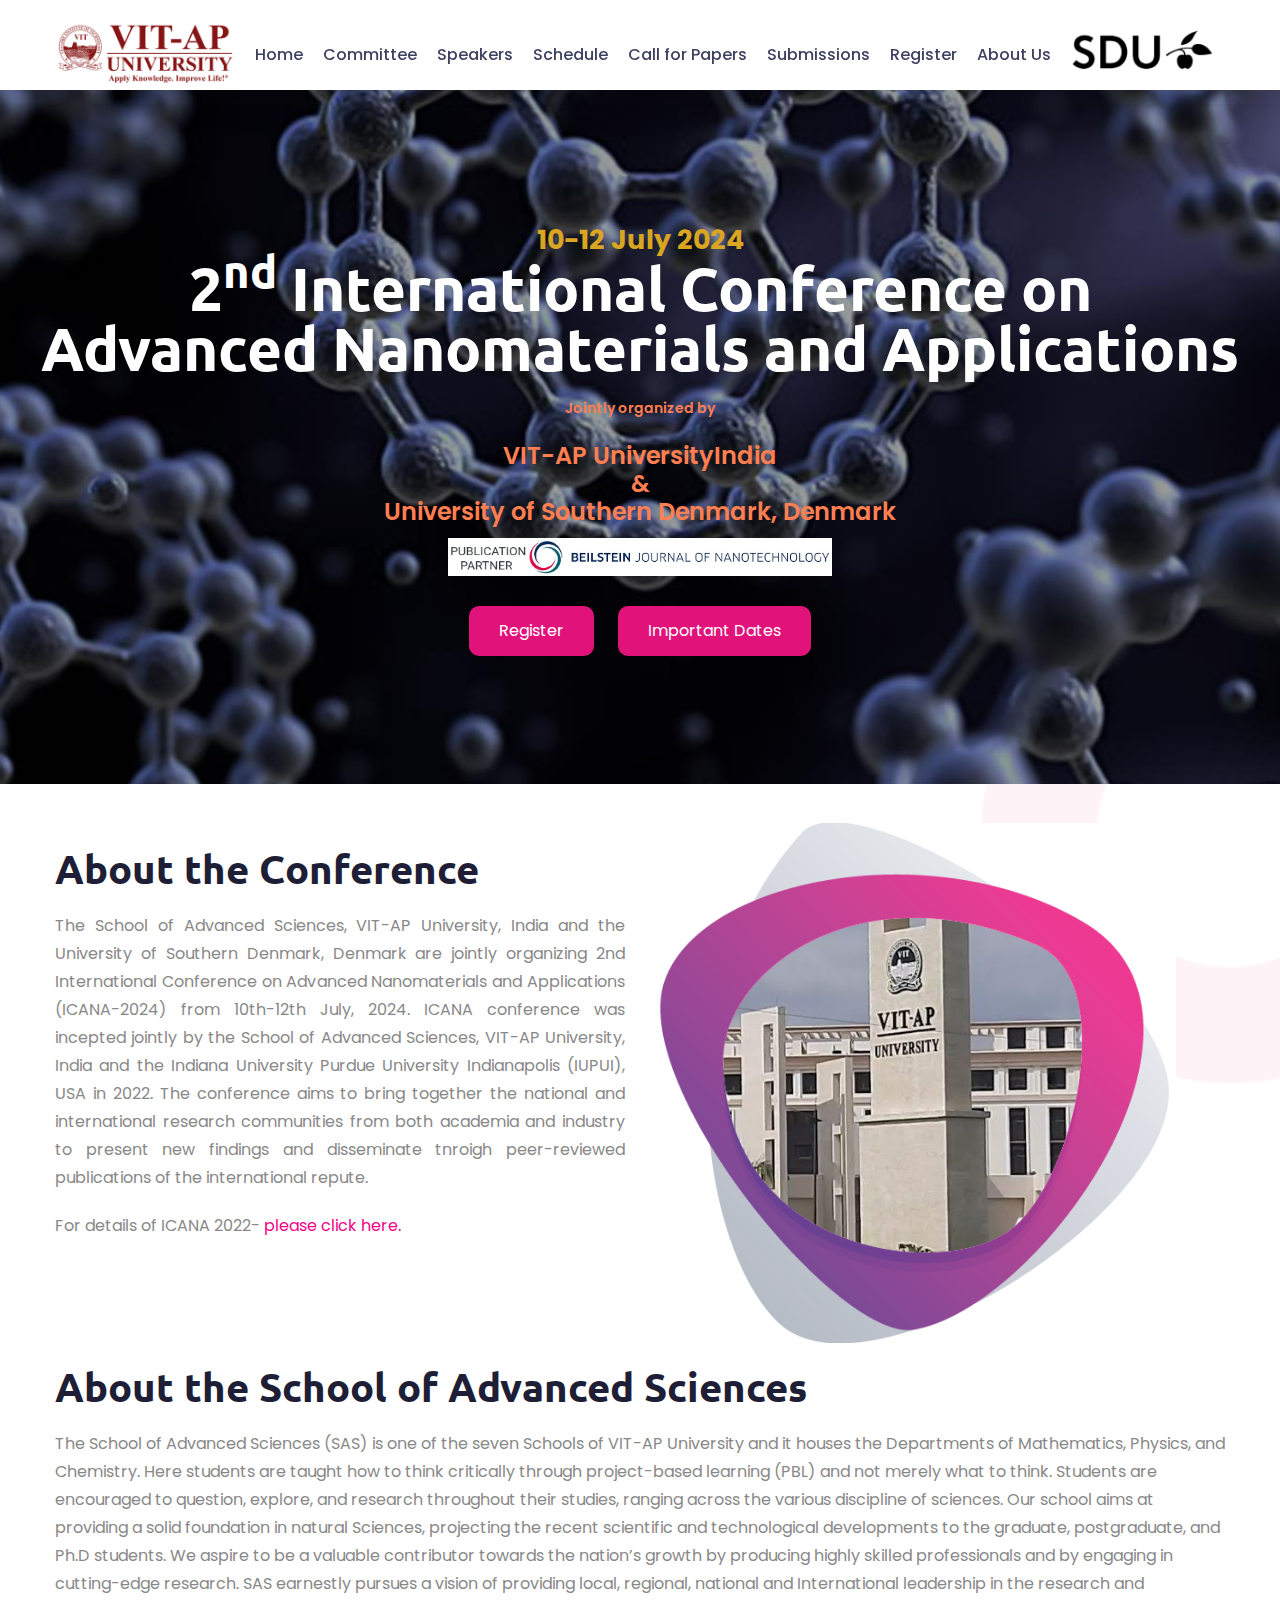
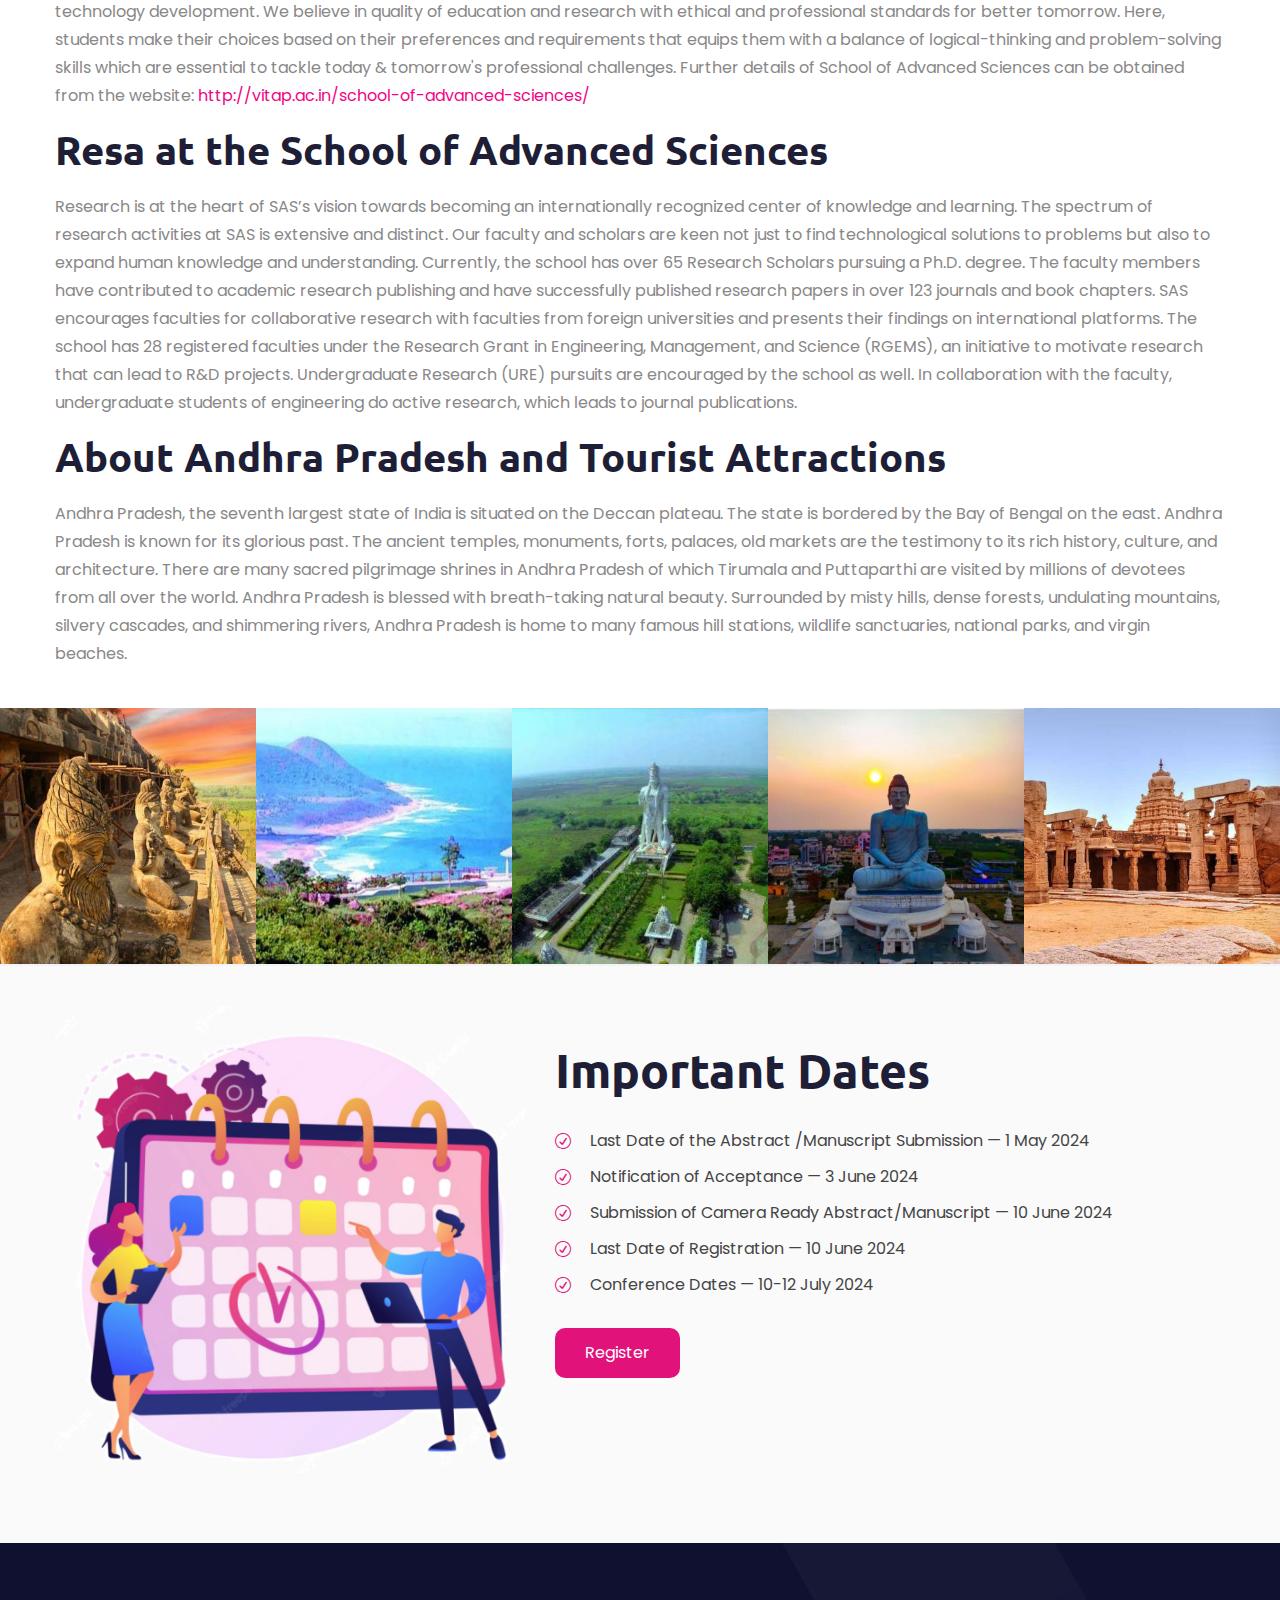
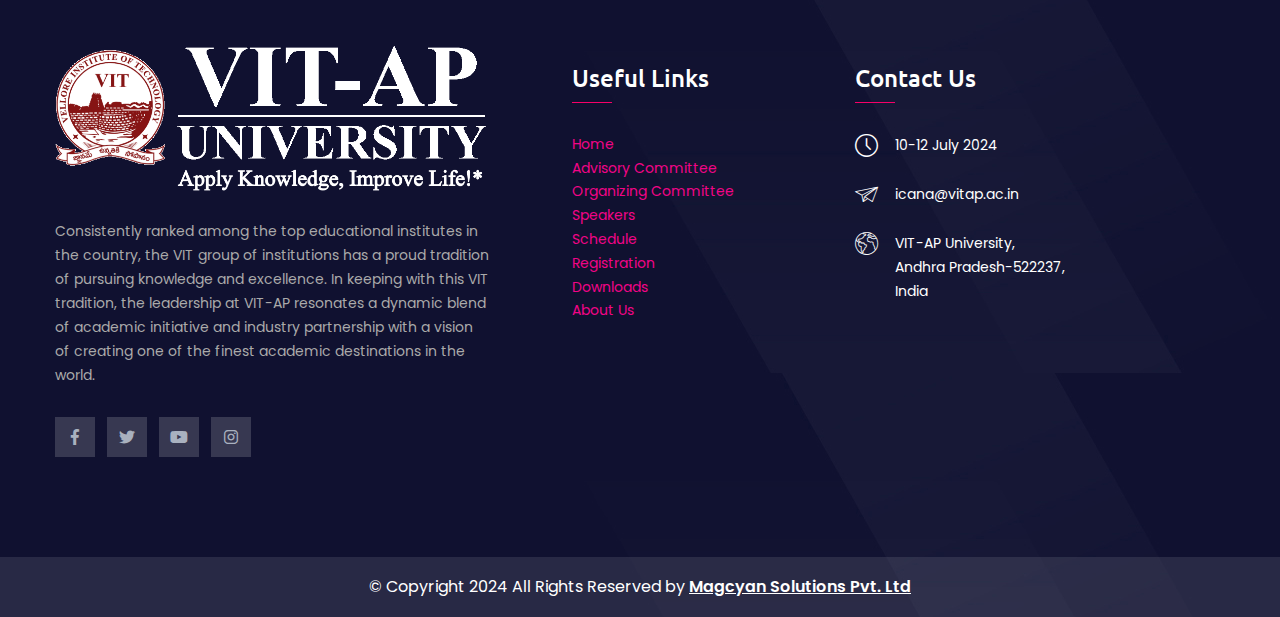
==== about.html @ 15a333f6 "Beilstein" ====
<!DOCTYPE html>

<html lang="en">


<!-- Mirrored from expert-themes.com/html/eventrox/about-us.html by HTTrack Website Copier/3.x [XR&CO'2014], Wed, 04 May 2024 09:57:16 GMT -->


<!-- Mirrored from ICANA2024.com/about.html by HTTrack Website Copier/3.x [XR&CO'2014], Wed, 11 May 2024 04:47:36 GMT -->

<head>

    <meta http-equiv="cache-control" content="no-cache">
    <meta charset="utf-8">
    <meta http-equiv="cache-control" content="no-cache">
    <meta charset="utf-8">
    <meta charset="utf-8">

    <title>ICANA| VIT-AP | 2024 | About Us</title>

    <!-- Stylesheets -->

    <link href="css/bootstrap.css" rel="stylesheet">

    <link href="css/style.css" rel="stylesheet">

    <link href="css/responsive.css" rel="stylesheet">

    <!--Color Switcher Mockup-->

    <link href="css/color-switcher-design.css" rel="stylesheet">



    <link rel="shortcut icon" href="images/favicon.png" type="image/x-icon">

    <link rel="icon" href="images/favicon.png" type="image/x-icon">



    <!-- Responsive -->

    <meta http-equiv="X-UA-Compatible" content="IE=edge">

    <meta name="viewport" content="width=device-width, initial-scale=1.0, maximum-scale=1.0, user-scalable=0">



    <!--[if lt IE 9]><script src="https://cdnjs.cloudflare.com/ajax/libs/html5shiv/3.7.3/html5shiv.js"></script><![endif]-->

    <!--[if lt IE 9]><script src="js/respond.js"></script><![endif]-->



</head>



<body>



    <div class="page-wrapper">



        <!-- Preloader -->

        <div class="preloader"></div>

        <!-- Header span -->



        <!-- Header Span -->

        <span class="header-span"></span>



        <!-- Main Header-->

        <header class="main-header header-style-two">

            <div class="main-box">

                <div class="auto-container clearfix">

                    <div class="logo-box">

                        <div class="logo"><a href="https://vitap.ac.in/" target="_blank"><img src="images/logo-2.png"
                                    alt="" title=""></a></div>

                    </div>



                    <!--Nav Box-->

                    <div class="nav-outer clearfix">

                        <!--Mobile Navigation Toggler-->

                        <div class="mobile-nav-toggler"><span class="icon flaticon-menu"></span></div>

                        <!-- Main Menu -->

                        <nav class="main-menu navbar-expand-md navbar-light">

                            <div class="navbar-header">

                                <!-- Togg le Button -->

                                <button class="navbar-toggler" type="button" data-toggle="collapse"
                                    data-target="#navbarSupportedContent" aria-controls="navbarSupportedContent"
                                    aria-expanded="false" aria-label="Toggle navigation">

                                    <span class="icon flaticon-menu-button"></span>

                                </button>

                            </div>



                            <div class="collapse navbar-collapse clearfix" id="navbarSupportedContent">

                                <ul class="navigation clearfix">

                                    <li><a href="index.html">Home</a></li>

                                    <li class="dropdown"><a href="#">Committee</a>
                                        <ul>
                                            <li><a href="Advisory.html">Advisory</a></li>
                                            <li><a href="OrgCom.html">Organizing</a></li>
                                        </ul>
                                    </li>

                                    <li><a href="speaker.html">Speakers</a></li>

                                    <li><a href="schedule.html">Schedule</a></li>

                                    <li><a href="papers.html">Call for Papers</a></li>

                                    <li><a href="submit.html">Submissions</a></li>

                                    <li><a href="register.html">Register</a></li>

                                    <li><a href="about.html">About Us</a></li>

                                </ul>

                                <div class="logo" style="padding-left: 20px; max-width: 162px;"><a
                                        href="https://www.sdu.dk/en" target="_blank"><img src="images/logo2.png" alt=""
                                            title=""></a>
                                </div>

                            </div>

                        </nav>

                        </nav>
                        <!-- Main Menu End-->

                    </div>

                </div>

            </div>



            <!-- Mobile Menu  -->

            <div class="mobile-menu">

                <div class="menu-backdrop"></div>

                <div class="close-btn"><span class="icon flaticon-cancel-1"></span></div>



                <!--Here Menu Will Come Automatically Via Javascript / Same Menu as in Header-->

                <nav class="menu-box">

                    <div class="nav-logo"><a href="index.html"><img src="images/logo-2.png" alt="" title=""></a></div>



                    <ul class="navigation clearfix">
                        <!--Keep This Empty / Menu will come through Javascript-->
                    </ul>

                </nav>

            </div><!-- End Mobile Menu -->

        </header>

        <!--End Main Header -->



        <!--Page Title-->

        <section class="page-title" style="background-image:url(images/background/5.jpg);">

            <div class="auto-container-fluid">

                <div class="content-box" style="margin-top: 20px">

                    <!-- <span class="title">July 16-18</span> -->

                    <span
                        style="line-height: 20px; color: goldenrod; font-size: 27px; font-weight: 700; margin-bottom: 20px">10-12
                        July 2024</span>
                    <h1>2<sup>nd</sup> International Conference on <br> Advanced Nanomaterials and
                        Applications<br> </h1>
                    <!-- <h2 style="line-height: 20px; color: coral; font-size: 27px;">ICANA 2024 </h2> -->

                    <span class="title"
                        style="margin-top: 50px; color: coral; font-size: 14px; font-weight: 600">Jointly organized
                        by</span> <br><br>
                    <span class="title" style="margin-top: 50px; color: coral; font-size: 24px; font-weight: 600">VIT-AP
                        UniversityIndia</span><br>
                    <span class="title"
                        style="margin-top: 50px; color: coral; font-size: 24px; font-weight: 600">&</span><br>
                    <span class="title"
                        style="margin-top: 50px; color: coral; font-size: 24px; font-weight: 600">University of Southern
                        Denmark, Denmark</span>

                        <div style="display: block; margin-left: auto; margin-right: auto; margin-top: 10px; width: 30%;"><a href="https://www.beilstein-journals.org/bjnano/home"><img src="images/Beilstein1.jpg" alt=""
                            title=""></a></div>


                    <div class="btn-box"><a href="register.html" class="theme-btn btn-style-two"
                            style="margin: 30px 10px 0px 10px"><span class="btn-title">Register</span></a>

                        <a href="#lgx-important" class="theme-btn btn-style-two"
                            style="margin: 30px 10px 0px 10px;"><span class="btn-title">Important Dates</span></a>
                    </div>

                </div>

            </div>

        </section>

        <!--End Page Title-->



        <!-- About Section -->

        <section class="about-section-two">

            <div class="anim-icons full-width">

                <span class="icon icon-circle-blue wow fadeIn"></span>

                <span class="icon icon-dots wow fadeInleft"></span>

                <span class="icon icon-circle-1 wow zoomIn"></span>

            </div>

            <div class="auto-container">

                <div class="row">

                    <!-- Content Column -->

                    <div class="content-column col-lg-6 col-md-12 col-sm-12">

                        <div class="inner-column">

                            <div class="sec-title">

                                <span class="title"></span>

                                <h2>About the Conference</h2>

                                <div class="text" style="text-align: justify">The School of Advanced Sciences, VIT-AP
                                    University, India and the University of Southern Denmark, Denmark are jointly
                                    organizing 2nd International Conference on Advanced Nanomaterials and Applications
                                    (ICANA-2024) from 10th-12th July, 2024. ICANA conference was incepted jointly by the
                                    School of Advanced Sciences, VIT-AP University, India and the Indiana University
                                    Purdue University Indianapolis (IUPUI), USA in 2022. The conference aims to bring
                                    together the national and international research communities from both academia and
                                    industry to present new findings and disseminate tnroigh peer-reviewed publications
                                    of the international repute.

                                    
                                </div>

                                <div class="text" style="text-align: justify">For details of ICANA 2022-<a href="http://vitap.ac.in/school-of-advanced-sciences/" target="blank"> please click here.</a>
                                </div>


                            </div>


                        </div>


                    </div>

                    <!-- Image Column -->

                    <div class="image-column col-lg-6 col-md-12 col-sm-12">

                        <div class="image-box">

                            <figure class="image wow fadeIn"><img src="images/resource/about-img-1.png" alt="">
                            </figure>

                        </div>


                    </div>

                </div>

            </div>

            <div class="auto-container">

                <div class="row">

                    <!-- Content Column -->

                    <div class="content-column col-lg-12 col-md-12 col-sm-12">

                        <div class="inner-column">
                            <div class="sec-title">

                                <span class="title"></span>

                                <h2>About the School of Advanced Sciences</h2>

                                <div class="text">The School of Advanced Sciences (SAS) is one of the seven Schools of
                                    VIT-AP University and it houses the Departments of Mathematics, Physics, and
                                    Chemistry. Here students are taught how to think critically through project-based
                                    learning (PBL) and not merely what to think. Students are encouraged to question,
                                    explore, and research throughout their studies, ranging across the various
                                    discipline of sciences. Our school aims at providing a solid foundation in natural
                                    Sciences, projecting the recent scientific and technological developments to the
                                    graduate, postgraduate, and Ph.D students. We aspire to be a valuable contributor
                                    towards the nation’s growth by producing highly skilled professionals and by
                                    engaging in cutting-edge research. SAS earnestly pursues a vision of providing
                                    local, regional, national and International leadership in the research and
                                    technology development. We believe in quality of education and research with ethical
                                    and professional standards for better tomorrow. Here, students make their choices
                                    based on their preferences and requirements that equips them with a balance of
                                    logical-thinking and problem-solving skills which are essential to tackle today &
                                    tomorrow's professional challenges. Further details of
                                    School of Advanced Sciences can be obtained from the website: <a
                                        href="http://vitap.ac.in/school-of-advanced-sciences/" target="blank">
                                        <nobr>http://vitap.ac.in/school-of-advanced-sciences/</nobr>
                                    </a>
                                </div>



                                <span class="title"></span>

                                <h2>Resa at the School of Advanced Sciences</h2>

                                <div class="text">Research is at the heart of SAS’s vision towards becoming an
                                    internationally recognized center of knowledge and learning. The spectrum of
                                    research
                                    activities at SAS is extensive and distinct. Our faculty and scholars are keen not
                                    just
                                    to find technological solutions to problems but also to expand human knowledge and
                                    understanding. Currently, the school has over 65 Research Scholars pursuing a Ph.D.
                                    degree. The faculty members have contributed to academic research publishing and
                                    have
                                    successfully published research papers in over 123 journals and book chapters. SAS
                                    encourages faculties for collaborative research with faculties from foreign
                                    universities
                                    and presents their findings on international platforms.

                                    The school has 28 registered faculties under the Research Grant in Engineering,
                                    Management, and Science (RGEMS), an initiative to motivate research that can lead to
                                    R&D
                                    projects. Undergraduate Research (URE) pursuits are encouraged by the school as
                                    well. In
                                    collaboration with the faculty, undergraduate students of engineering do active
                                    research, which leads to journal publications.
                                </div>

                                <span class="title"></span>

                                <h2>About Andhra Pradesh and Tourist Attractions</h2>

                                <div class="text">Andhra Pradesh, the seventh largest state of India is situated
                                    on the Deccan plateau. The state is bordered by the Bay of Bengal on the east.
                                    Andhra Pradesh is known for its glorious past. The ancient temples, monuments,
                                    forts, palaces, old markets are the testimony to its rich history, culture,
                                    and architecture. There are many sacred pilgrimage shrines in Andhra Pradesh
                                    of which Tirumala and Puttaparthi are visited by millions of devotees from
                                    all over the world. Andhra Pradesh is blessed with breath-taking natural
                                    beauty. Surrounded by misty hills, dense forests, undulating mountains,
                                    silvery cascades, and shimmering rivers, Andhra Pradesh is home to many
                                    famous hill stations, wildlife sanctuaries, national parks, and virgin
                                    beaches.
                                </div>

                            </div>
                        </div>
                    </div>

                    <!-- <div class="image-column col-lg-12 col-md-12 col-sm-12">

                        <div class="image-box">

                            <figure class="image wow fadeIn"><img src="images/resource/about-img-1.html" alt="">
                            </figure>

                        </div>

                    </div> -->
                </div>

            </div>



        </section>

        <!--End About Section -->


        <!-- Gallery Section -->
        <section class="gallery-section style-two">
            <div class="gallery-carousel owl-carousel owl-theme">
                <!-- Gallery Item -->
                <div class="gallery-item">
                    <div class="image-box">
                        <figure class="image"><img src="images/gallery/10.jpg" alt=""></figure>
                        <div class="overlay-box"><a href="images/gallery/10.jpg" class="lightbox-image"
                                data-fancybox="gallery"><span class="icon fa fa-expand-arrows-alt"></span></a></div>
                    </div>
                </div>

                <!-- Gallery Item -->
                <div class="gallery-item">
                    <div class="image-box">
                        <figure class="image"><img src="images/gallery/11.jpg" alt=""></figure>
                        <div class="overlay-box"><a href="images/gallery/11.jpg" class="lightbox-image"
                                data-fancybox="gallery"><span class="icon fa fa-expand-arrows-alt"></span></a></div>
                    </div>
                </div>

                <!-- Gallery Item -->
                <div class="gallery-item">
                    <div class="image-box">
                        <figure class="image"><img src="images/gallery/13.jpg" alt=""></figure>
                        <div class="overlay-box"><a href="images/gallery/13.jpg" class="lightbox-image"
                                data-fancybox="gallery"><span class="icon fa fa-expand-arrows-alt"></span></a></div>
                    </div>
                </div>

                <!-- Gallery Item -->
                <div class="gallery-item">
                    <div class="image-box">
                        <figure class="image"><img src="images/gallery/14.jpg" alt=""></figure>
                        <div class="overlay-box"><a href="images/gallery/14.jpg" class="lightbox-image"
                                data-fancybox="gallery"><span class="icon fa fa-expand-arrows-alt"></span></a></div>
                    </div>
                </div>

                <!-- Gallery Item -->
                <div class="gallery-item">
                    <div class="image-box">
                        <figure class="image"><img src="images/gallery/15.jpg" alt=""></figure>
                        <div class="overlay-box"><a href="images/gallery/15.jpg" class="lightbox-image"
                                data-fancybox="gallery"><span class="icon fa fa-expand-arrows-alt"></span></a></div>
                    </div>
                </div>

                <!-- Gallery Item -->
                <div class="gallery-item">
                    <div class="image-box">
                        <figure class="image"><img src="images/gallery/16.jpg" alt=""></figure>
                        <div class="overlay-box"><a href="images/gallery/16.jpg" class="lightbox-image"
                                data-fancybox="gallery"><span class="icon fa fa-expand-arrows-alt"></span></a></div>
                    </div>
                </div>

                <div class="gallery-item">
                    <div class="image-box">
                        <figure class="image"><img src="images/gallery/17.jpg" alt=""></figure>
                        <div class="overlay-box"><a href="images/gallery/17.jpg" class="lightbox-image"
                                data-fancybox="gallery"><span class="icon fa fa-expand-arrows-alt"></span></a></div>
                    </div>
                </div>

                <div class="gallery-item">
                    <div class="image-box">
                        <figure class="image"><img src="images/gallery/18.jpg" alt=""></figure>
                        <div class="overlay-box"><a href="images/gallery/18.jpg" class="lightbox-image"
                                data-fancybox="gallery"><span class="icon fa fa-expand-arrows-alt"></span></a></div>
                    </div>
                </div>

                <div class="gallery-item">
                    <div class="image-box">
                        <figure class="image"><img src="images/gallery/19.jpg" alt=""></figure>
                        <div class="overlay-box"><a href="images/gallery/19.jpg" class="lightbox-image"
                                data-fancybox="gallery"><span class="icon fa fa-expand-arrows-alt"></span></a></div>
                    </div>
                </div>

                <div class="gallery-item">
                    <div class="image-box">
                        <figure class="image"><img src="images/gallery/20.jpg" alt=""></figure>
                        <div class="overlay-box"><a href="images/gallery/20.jpg" class="lightbox-image"
                                data-fancybox="gallery"><span class="icon fa fa-expand-arrows-alt"></span></a></div>
                    </div>
                </div>

                <div class="gallery-item">
                    <div class="image-box">
                        <figure class="image"><img src="images/gallery/12.jpg" alt=""></figure>
                        <div class="overlay-box"><a href="images/gallery/12.jpg" class="lightbox-image"
                                data-fancybox="gallery"><span class="icon fa fa-expand-arrows-alt"></span></a></div>
                    </div>
                </div>
            </div>
        </section>
        <!--End Gallery Section -->




        <!-- Why Choose Us -->

        <section id="lgx-important" class="why-choose-us">

            <div class="auto-container">

                <div class="row">

                    <div class="content-column col-lg-7 col-md-12 col-sm-12 order-2">

                        <div class="inner-column">

                            <div class="sec-title">

                                <span class="title"></span>

                                <h2>Important Dates</h2>

                                <!-- <div class="text">Lorem ipsum dolor sit amet, consectetur adipisicing elit, sed do eiusmtempor incididunt labore et dolore magna aliqu enim ad minim veniam quis nostrud exercitation ullamco laboris nisi ut aliquip</div> -->

                            </div>

                            <ul class="list-style-one">

                                <li>Last Date of the Abstract /Manuscript Submission — 1 May 2024</li>

                                <li>Notification of Acceptance — 3 June 2024</li>

                                <li>Submission of Camera Ready Abstract/Manuscript — 10 June 2024</li>

                                <li>Last Date of Registration — 10 June 2024</li>

                                <li>Conference Dates — 10-12 July 2024</li>
                            </ul>

                            <div class="btn-box">

                                <a href="register.html" class="theme-btn btn-style-two"><span
                                        class="btn-title">Register</span></a>

                            </div>

                        </div>

                    </div>

                    <div class="image-column col-lg-5 col-md-12 col-sm-12">

                        <div class="image-box">

                            <figure class="image"><img src="images/background/3.png" alt=""></figure>

                        </div>

                    </div>

                </div>

            </div>

        </section>

        <!-- End Why Choose Us -->

        <!-- Main Footer -->

        <footer class="main-footer">

            <!--Widgets Section-->

            <div class="widgets-section">

                <div class="auto-container">

                    <div class="row">

                        <!--Big Column-->

                        <div class="big-column col-xl-8 col-lg-12 col-md-12 col-sm-12">

                            <div class="row">

                                <!--Footer Column-->

                                <div class="footer-column col-xl-7 col-lg-6 col-md-6 col-sm-12">

                                    <div class="footer-widget about-widget">

                                        <div class="logo">

                                            <a href="https://vitap.ac.in/" target="blank"><img src="images/logo.png"
                                                    alt="" /></a>

                                        </div>

                                        <div class="text">

                                            <p>Consistently ranked among the top educational institutes in the country,
                                                the
                                                VIT group of institutions has a proud tradition of pursuing knowledge
                                                and excellence. In keeping with this VIT tradition, the leadership at
                                                VIT-AP resonates a dynamic blend of
                                                academic initiative and industry partnership with a vision of creating
                                                one of the finest academic destinations in the world.</p>

                                        </div>


                                        <ul class="social-icon-one social-icon-colored">

                                            <li><a href="https://www.facebook.com/vitap.university" target="blank"><i
                                                        class="fab fa-facebook-f"></i></a></li>

                                            <li><a href="https://twitter.com/VITAPuniversity" target="blank"><i
                                                        class="fab fa-twitter"></i></a></li>

                                            <li><a href="https://www.youtube.com/c/VITAP" target="blank"><i
                                                        class="fab fa-youtube"></i></a></li>

                                            <li><a href="https://www.instagram.com/vitap.university/" target="blank"><i
                                                        class="fab fa-instagram"></i></a></li>

                                        </ul>

                                    </div>

                                </div>



                                <!--Footer Column-->

                                <div class="footer-column col-xl-5 col-lg-6 col-md-6 col-sm-12">

                                    <div class="footer-widget useful-links">

                                        <h2 class="widget-title">Useful Links</h2>

                                        <ul class="navigation clearfix">

                                            <li><a href="index.html">Home</a></li>

                                            <li><a href="Advisory.html">Advisory Committee</a></li>

                                            <li><a href="OrgCom.html">Organizing Committee</a></li>


                                            <li><a href="speaker.html">Speakers</a></li>

                                            <li><a href="schedule.html">Schedule</a></li>

                                            <li><a href="register.html">Registration</a></li>

                                            <li><a href="files/Brochure_ICANA_2024.pdf" download="Brochure_ICANA_2024"
                                                    target="blank">Downloads</a></li>

                                            <li><a href="about.html">About Us</a></li>

                                        </ul>

                                    </div>

                                </div>

                            </div>

                        </div>



                        <!--Big Column-->

                        <div class="big-column col-xl-4 col-lg-12 col-md-12 col-sm-12">

                            <div class="row">

                                <!--Footer Column-->

                                <div class="footer-column col-lg-8 col-md-8 col-sm-12">

                                    <!--Footer Column-->

                                    <div class="footer-widget contact-widget">

                                        <h2 class="widget-title">Contact Us</h2>

                                        <!--Footer Column-->

                                        <div class="widget-content">

                                            <ul class="contact-list">

                                                <li>

                                                    <span class="icon flaticon-clock"></span>

                                                    <div class="text">10-12 July 2024</div>

                                                </li>


                                                <li>

                                                    <span class="icon flaticon-paper-plane"></span>

                                                    <div class="text"><a
                                                            href="mailto:icana@vitap.ac.in">icana@vitap.ac.in</a>
                                                    </div>

                                                </li>


                                                <li>

                                                    <span class="icon flaticon-worldwide"></span>

                                                    <div class="text">VIT-AP University,<br> Andhra Pradesh-522237,
                                                        India</div>

                                                </li>

                                            </ul>

                                        </div>

                                    </div>

                                </div>

                                <!--Footer Column-->

                            </div>

                        </div>

                    </div>

                </div>

            </div>



            <!--Footer Bottom-->

            <div class="footer-bottom">

                <div class="auto-container">

                    <div class="inner-container clearfix">

                        <div class="copyright-text">

                            <p>© Copyright 2024 All Rights Reserved by <a href="index.html">Magcyan Solutions Pvt.
                                    Ltd</a></p>

                        </div>

                    </div>

                </div>

            </div>

        </footer>

        <!-- End Footer -->




    </div>

    <!--End pagewrapper-->






    <!--Search Popup-->

    <div id="search-popup" class="search-popup">

        <div class="close-search theme-btn"><span class="fas fa-window-close"></span></div>

        <div class="popup-inner">

            <div class="overlay-layer"></div>

            <div class="search-form">

                <form method="post" action="https://expert-themes.com/html/eventrox/index.html">

                    <div class="form-group">

                        <fieldset>

                            <input type="search" class="form-control" name="search-input" value=""
                                placeholder="Search Here" required>

                            <input type="submit" value="Search Now!" class="theme-btn">

                        </fieldset>

                    </div>

                </form>



                <br>

                <h3>Recent Search Keywords</h3>

                <ul class="recent-searches">

                    <li><a href="#">Seo</a></li>

                    <li><a href="#">Bussiness</a></li>

                    <li><a href="#">Events</a></li>

                    <li><a href="#">Digital</a></li>

                    <li><a href="#">Conferance</a></li>

                </ul>



            </div>



        </div>

    </div>



    <!--Scroll to top-->

    <div class="scroll-to-top scroll-to-target" data-target="html"><span class="fa fa-angle-double-up"></span></div>

    <script src="js/jquery.js"></script>

    <script src="js/popper.min.js"></script>

    <script src="js/bootstrap.min.js"></script>

    <script src="js/jquery-ui.js"></script>

    <script src="js/jquery.fancybox.js"></script>

    <script src="js/appear.js"></script>

    <script src="js/owl.js"></script>

    <script src="js/wow.js"></script>

    <script src="js/script.js"></script>

    <!-- Color Setting -->

    <script src="js/color-settings.js"></script>



</body>


<!-- Mirrored from expert-themes.com/html/eventrox/about-us.html by HTTrack Website Copier/3.x [XR&CO'2014], Wed, 04 May 2024 09:57:17 GMT -->


<!-- Mirrored from ICANA2024.com/about.html by HTTrack Website Copier/3.x [XR&CO'2014], Wed, 11 May 2024 04:47:37 GMT -->

</html>
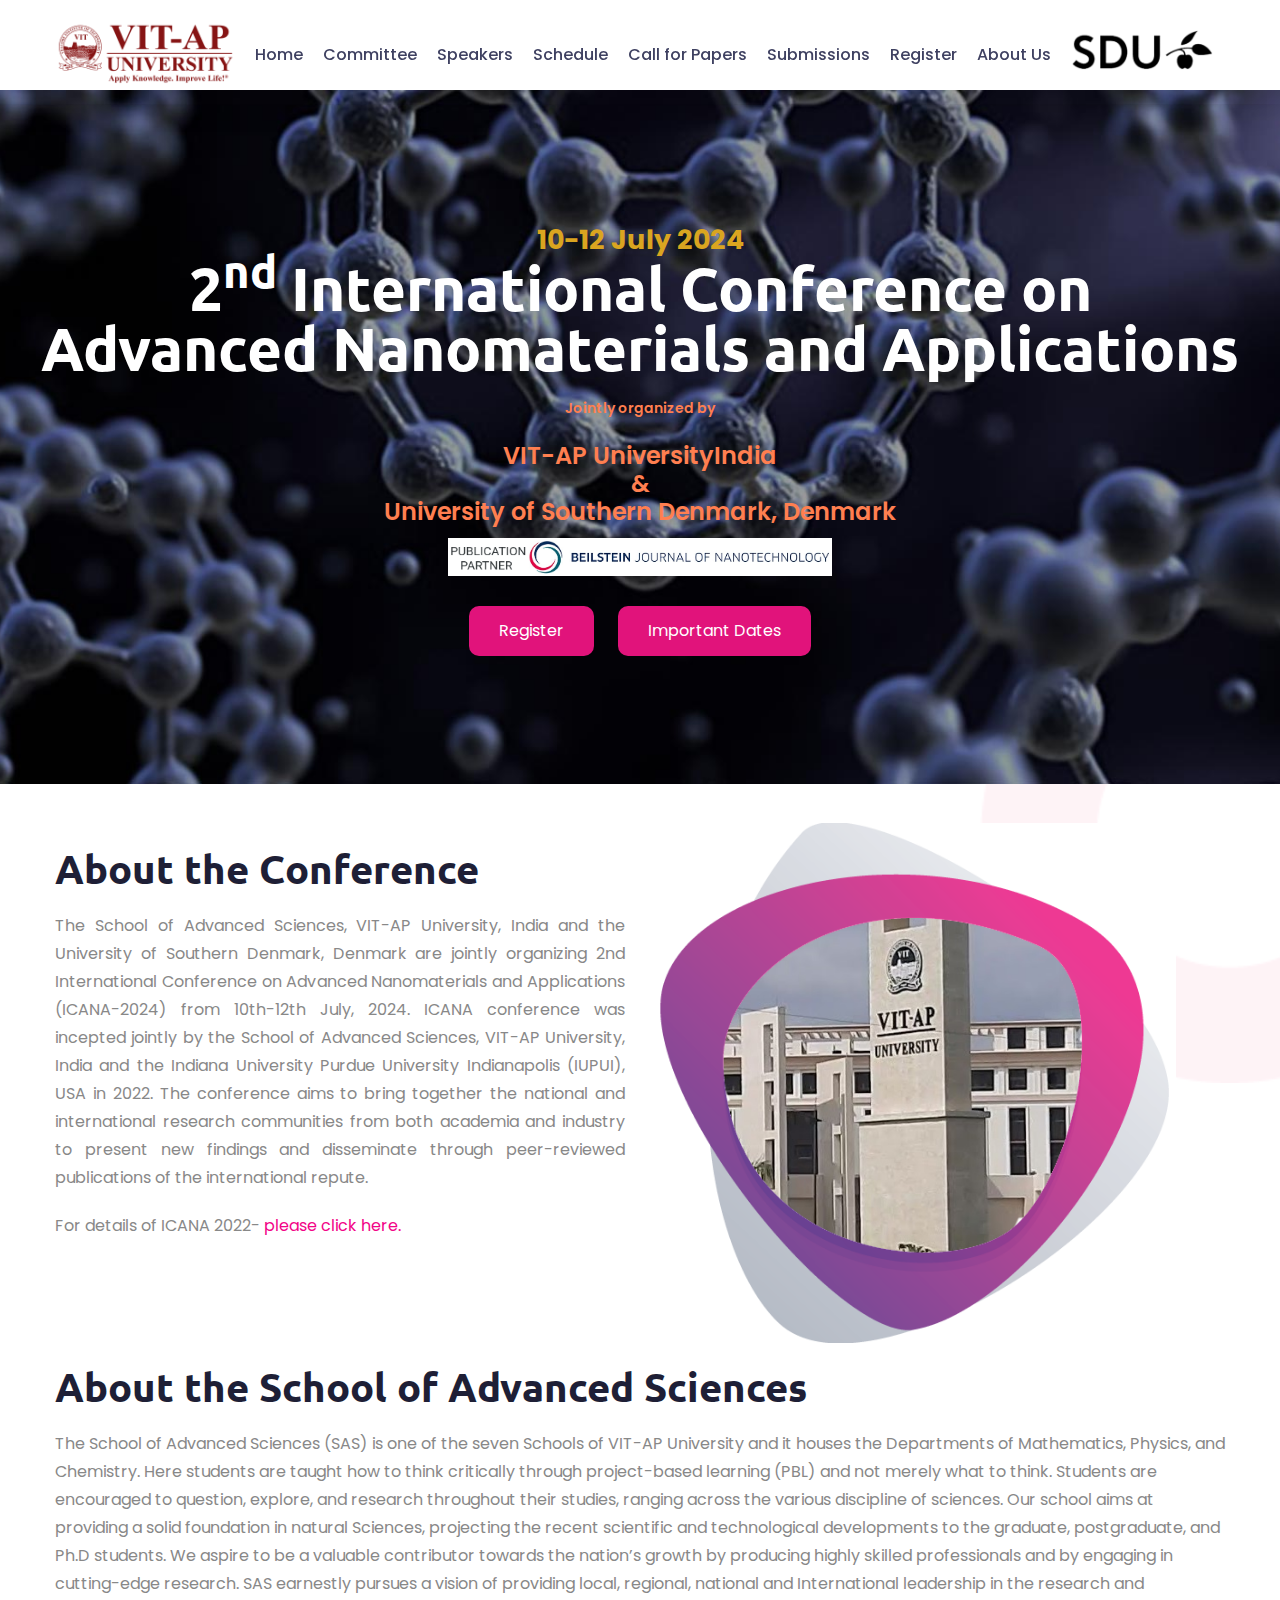
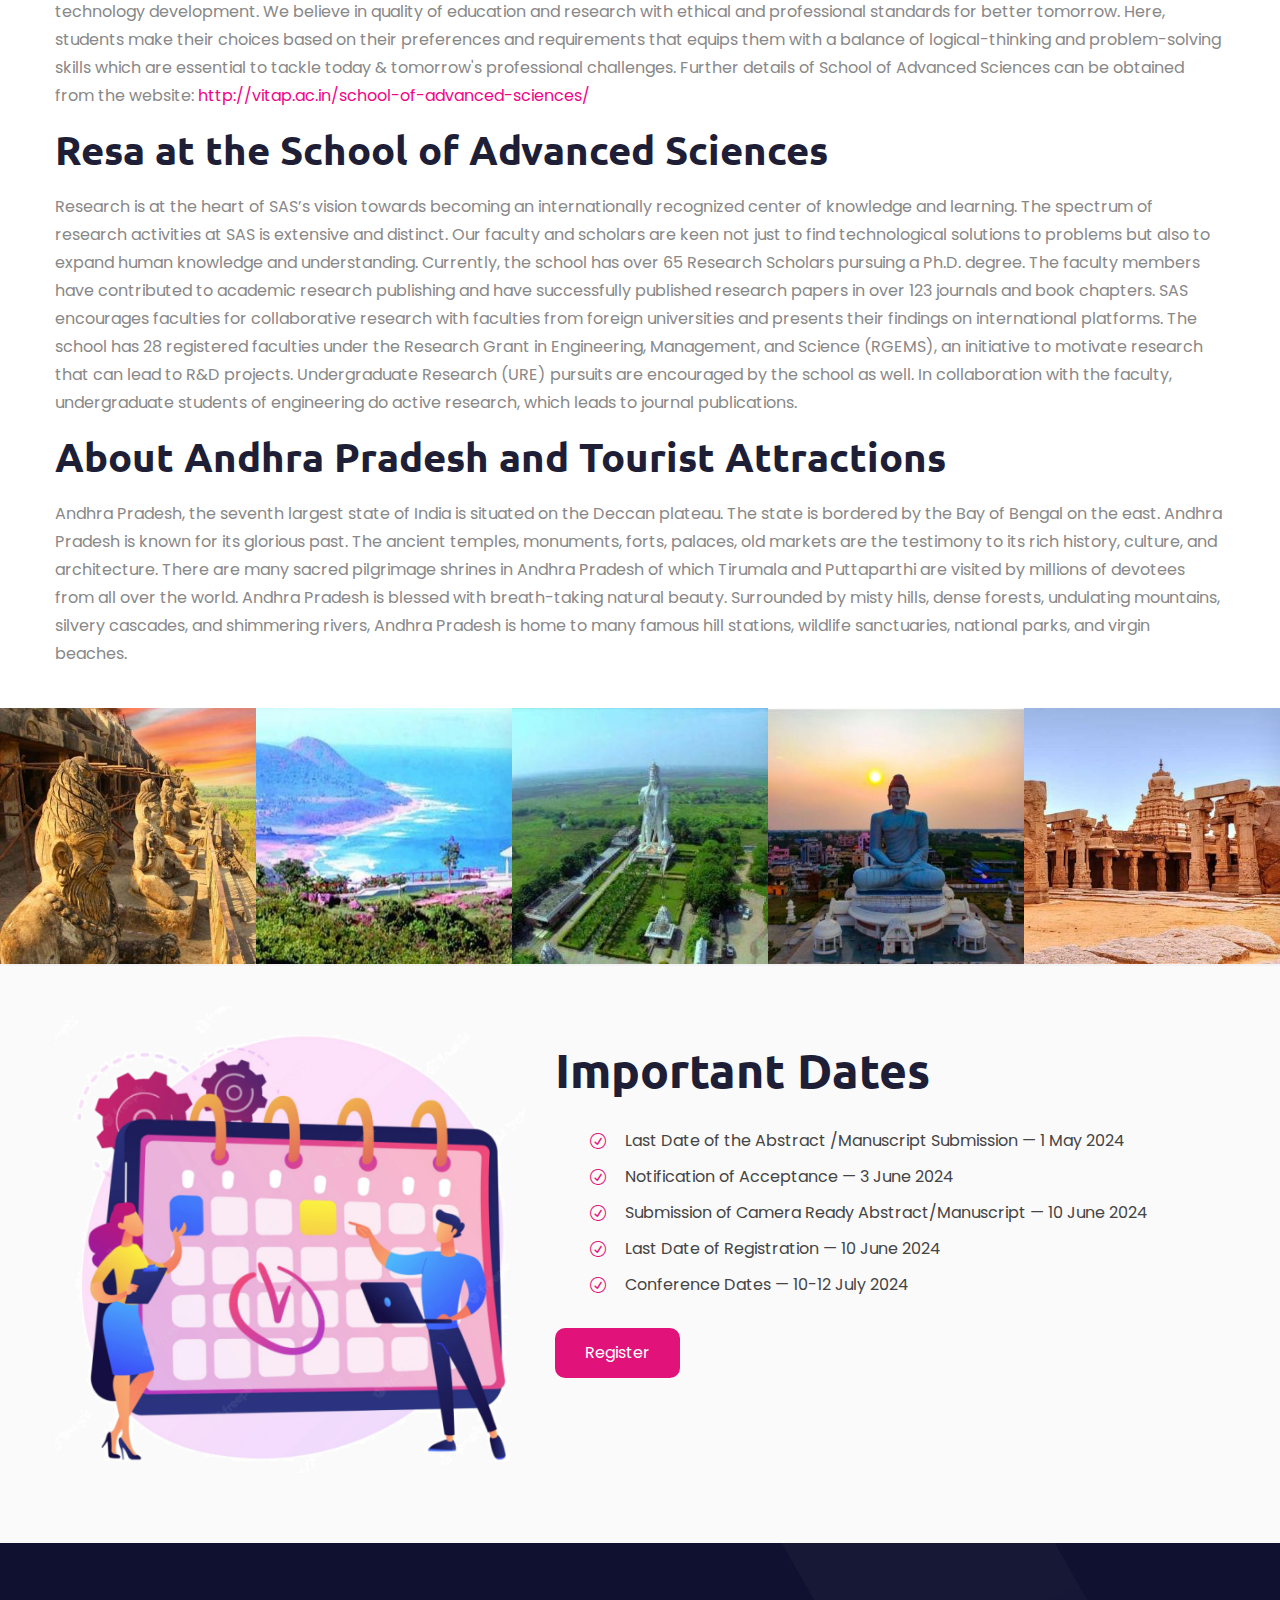
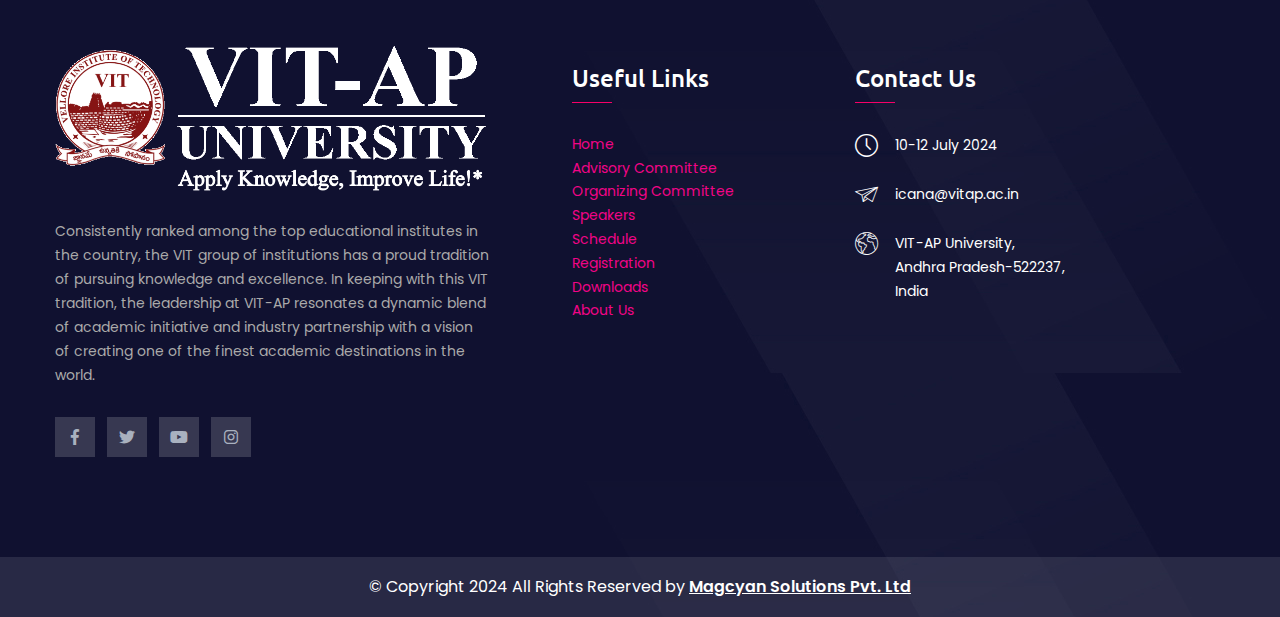
==== commit 4a4b2428: "Lakshmi Email Feb20 11am" ====
--- a/about.html
+++ b/about.html
@@ -234,7 +234,7 @@
                             title=""></a></div>
 
 
-                    <div class="btn-box"><a href="register.html" class="theme-btn btn-style-two"
+                    <div class="btn-box"><a href="https://vtop1.vitap.ac.in/ICANA24/Conferenceinitial" class="theme-btn btn-style-two"
                             style="margin: 30px 10px 0px 10px"><span class="btn-title">Register</span></a>
 
                         <a href="#lgx-important" class="theme-btn btn-style-two"
@@ -288,7 +288,7 @@
                                     School of Advanced Sciences, VIT-AP University, India and the Indiana University
                                     Purdue University Indianapolis (IUPUI), USA in 2022. The conference aims to bring
                                     together the national and international research communities from both academia and
-                                    industry to present new findings and disseminate tnroigh peer-reviewed publications
+                                    industry to present new findings and disseminate through peer-reviewed publications
                                     of the international repute.
 
                                     
@@ -572,7 +572,7 @@
 
                             <div class="btn-box">
 
-                                <a href="register.html" class="theme-btn btn-style-two"><span
+                                <a href="https://vtop1.vitap.ac.in/ICANA24/Conferenceinitial" class="theme-btn btn-style-two"><span
                                         class="btn-title">Register</span></a>
 
                             </div>
--- a/css/style.css
+++ b/css/style.css
@@ -512,7 +512,13 @@
 /* List Style One */
 
 .list-style-one{
-	position:relative;
+	position: relative;
+	font-size: 16px;
+	line-height: 26px;
+	color: #444444;
+	font-weight: 400;
+	padding-left: 35px;
+	margin-bottom: 10px;
 }
 
 .list-style-one li{
@@ -5360,7 +5366,7 @@
 
 .event-detail{
 	position: relative;
-	padding: 30px 0 90px;
+	padding: 30px 0 30px;
 }
 
 .event-detail .auto-container{
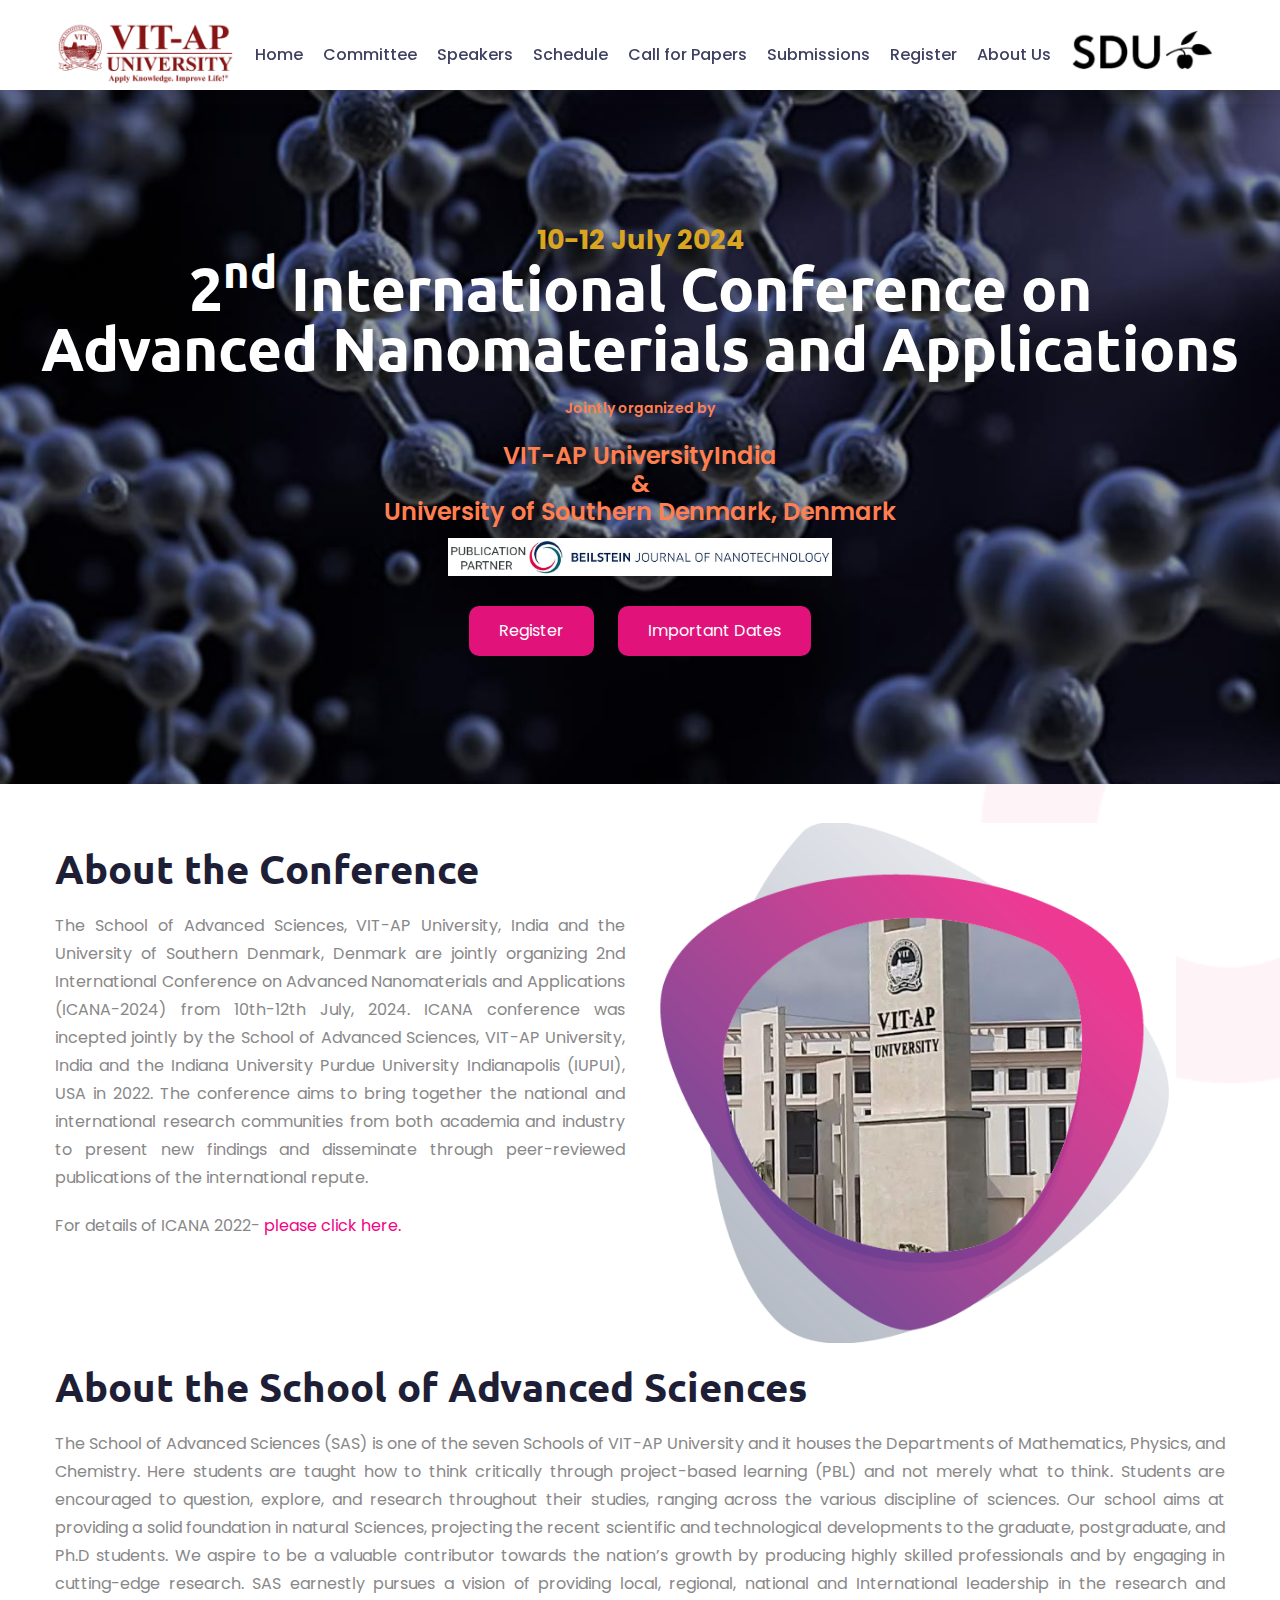
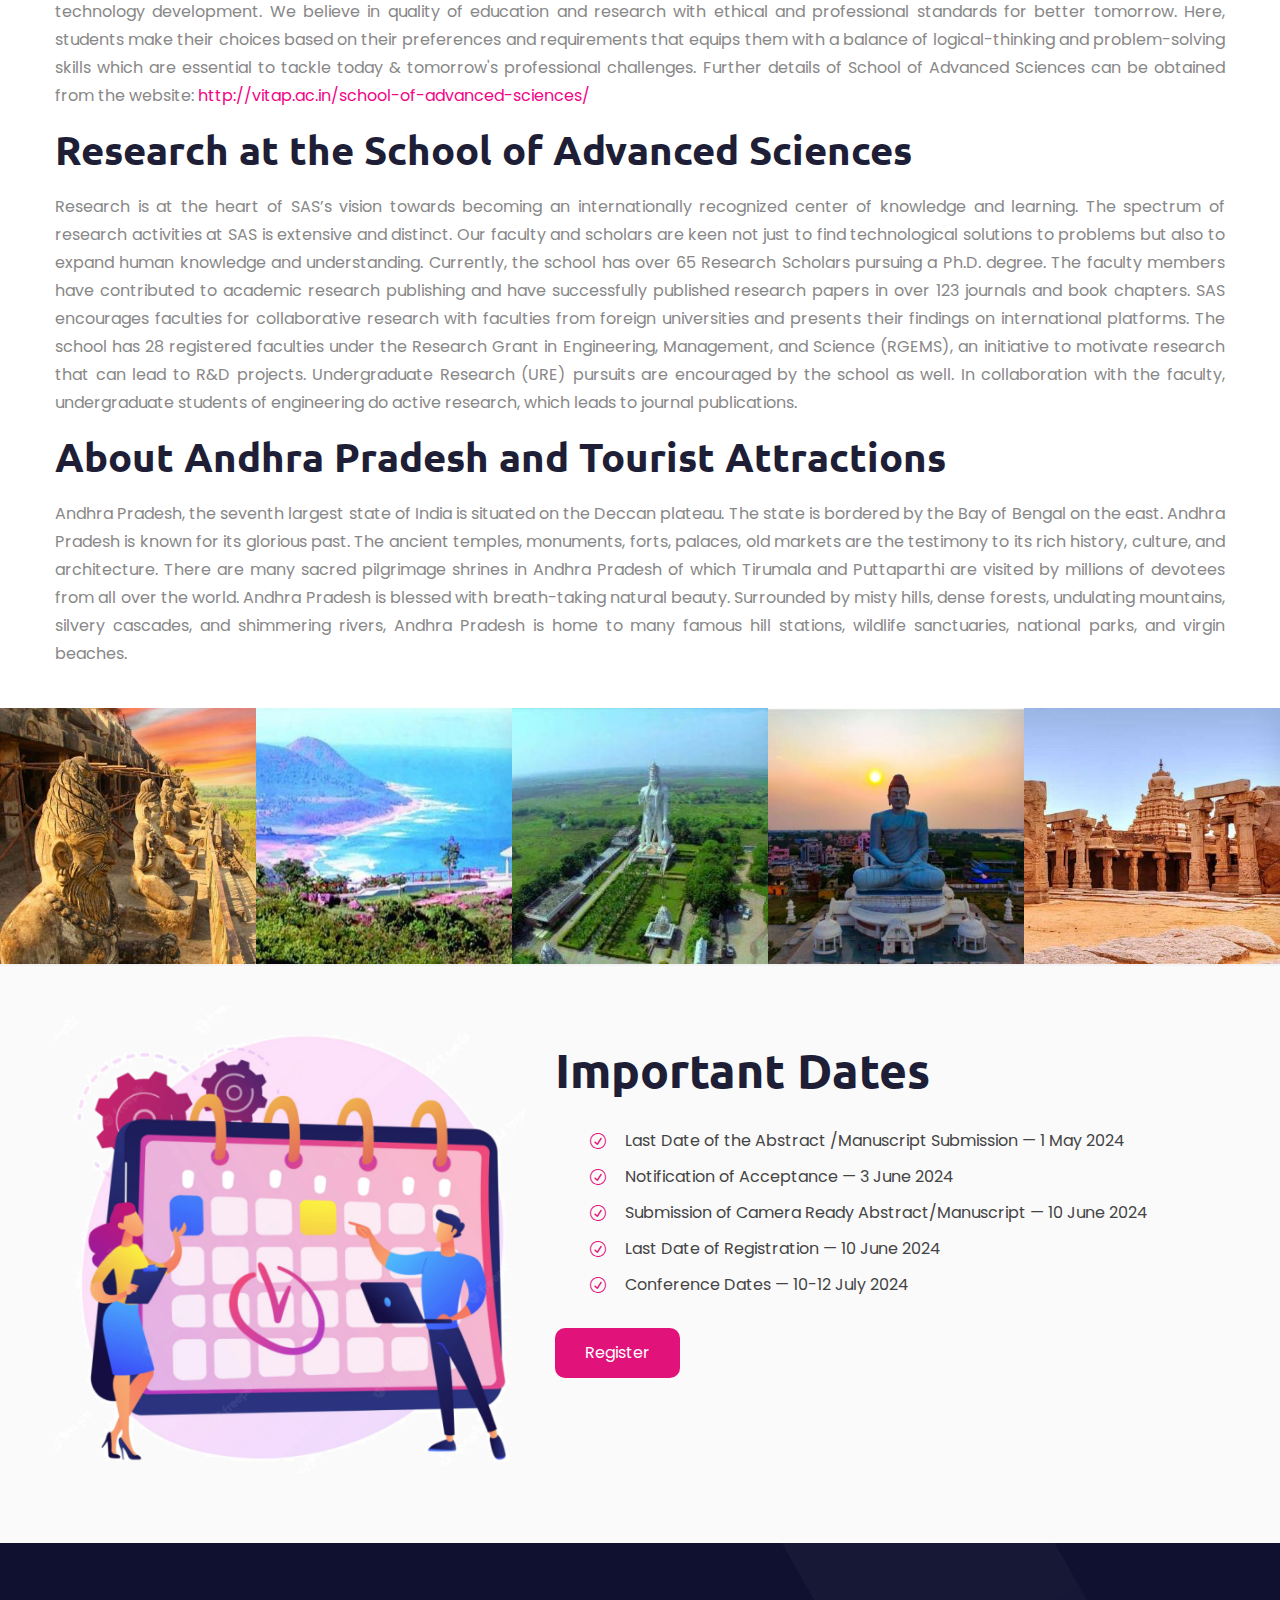
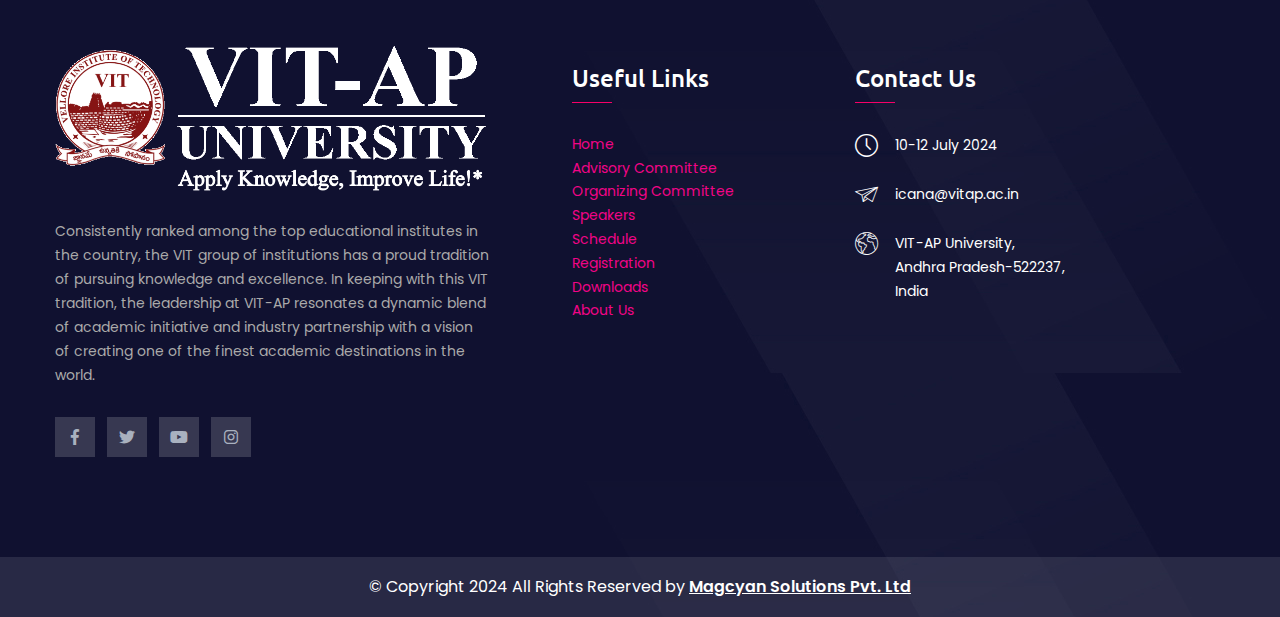
==== commit 8813f11c: "Email-Bellenstein" ====
--- a/about.html
+++ b/about.html
@@ -230,11 +230,11 @@
                         style="margin-top: 50px; color: coral; font-size: 24px; font-weight: 600">University of Southern
                         Denmark, Denmark</span>
 
-                        <div style="display: block; margin-left: auto; margin-right: auto; margin-top: 10px; width: 30%;"><a href="https://www.beilstein-journals.org/bjnano/home"><img src="images/Beilstein1.jpg" alt=""
+                        <div style="display: block; margin-left: auto; margin-right: auto; margin-top: 10px; width: 30%;"><a href="https://www.beilstein-journals.org/bjnano/home" target="_blank"><img src="images/Beilstein1.jpg" alt=""
                             title=""></a></div>
 
 
-                    <div class="btn-box"><a href="https://vtop1.vitap.ac.in/ICANA24/Conferenceinitial" class="theme-btn btn-style-two"
+                    <div class="btn-box"><a href="https://vtop1.vitap.ac.in/ICANA24/Conferenceinitial" target="_blank" class="theme-btn btn-style-two"
                             style="margin: 30px 10px 0px 10px"><span class="btn-title">Register</span></a>
 
                         <a href="#lgx-important" class="theme-btn btn-style-two"
@@ -339,7 +339,8 @@
 
                                 <h2>About the School of Advanced Sciences</h2>
 
-                                <div class="text">The School of Advanced Sciences (SAS) is one of the seven Schools of
+                                <div class="text" style="text-align: justify;
+                                text-justify: inter-word;">The School of Advanced Sciences (SAS) is one of the seven Schools of
                                     VIT-AP University and it houses the Departments of Mathematics, Physics, and
                                     Chemistry. Here students are taught how to think critically through project-based
                                     learning (PBL) and not merely what to think. Students are encouraged to question,
@@ -365,9 +366,10 @@
 
                                 <span class="title"></span>
 
-                                <h2>Resa at the School of Advanced Sciences</h2>
-
-                                <div class="text">Research is at the heart of SAS’s vision towards becoming an
+                                <h2>Research at the School of Advanced Sciences</h2>
+
+                                <div class="text" style="text-align: justify;
+                                text-justify: inter-word;">Research is at the heart of SAS’s vision towards becoming an
                                     internationally recognized center of knowledge and learning. The spectrum of
                                     research
                                     activities at SAS is extensive and distinct. Our faculty and scholars are keen not
@@ -394,7 +396,8 @@
 
                                 <h2>About Andhra Pradesh and Tourist Attractions</h2>
 
-                                <div class="text">Andhra Pradesh, the seventh largest state of India is situated
+                                <div class="text" style="text-align: justify;
+                                text-justify: inter-word;">Andhra Pradesh, the seventh largest state of India is situated
                                     on the Deccan plateau. The state is bordered by the Bay of Bengal on the east.
                                     Andhra Pradesh is known for its glorious past. The ancient temples, monuments,
                                     forts, palaces, old markets are the testimony to its rich history, culture,
@@ -572,7 +575,7 @@
 
                             <div class="btn-box">
 
-                                <a href="https://vtop1.vitap.ac.in/ICANA24/Conferenceinitial" class="theme-btn btn-style-two"><span
+                                <a href="https://vtop1.vitap.ac.in/ICANA24/Conferenceinitial" target="_blank" class="theme-btn btn-style-two"><span
                                         class="btn-title">Register</span></a>
 
                             </div>
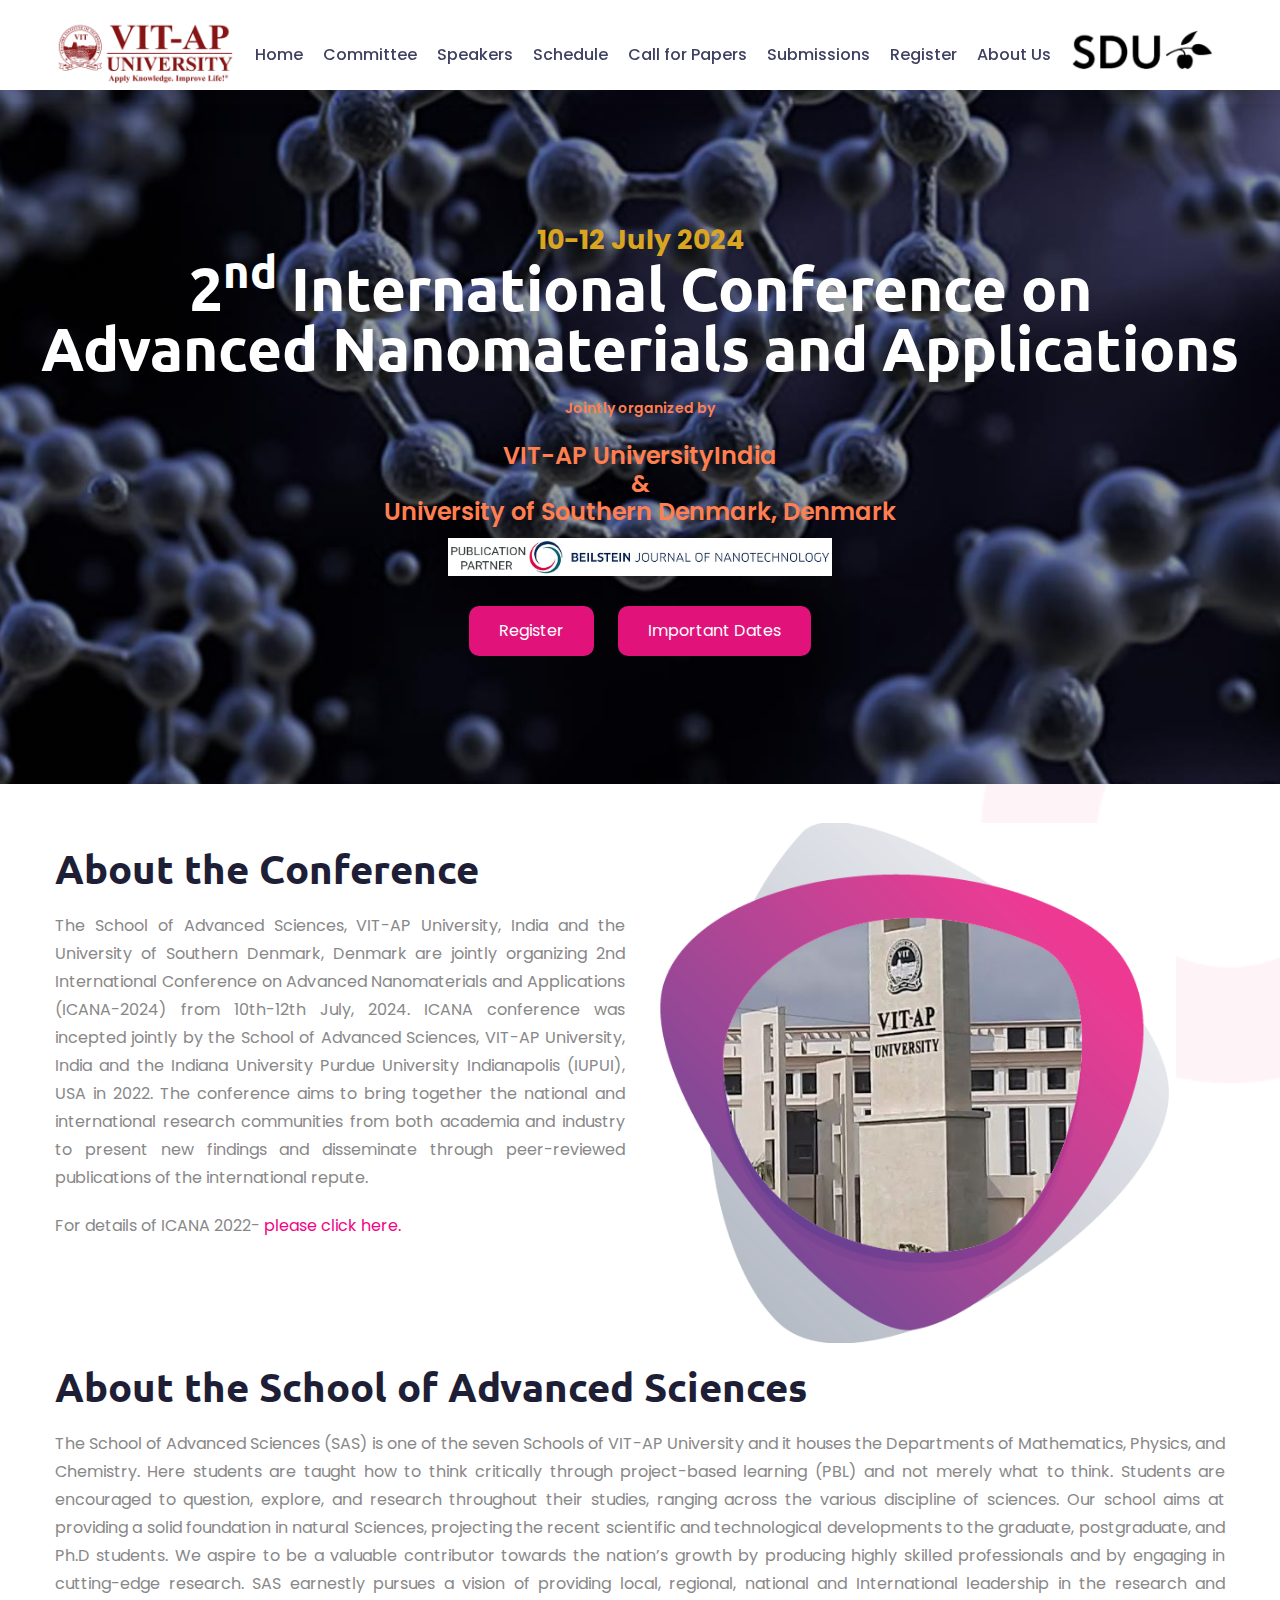
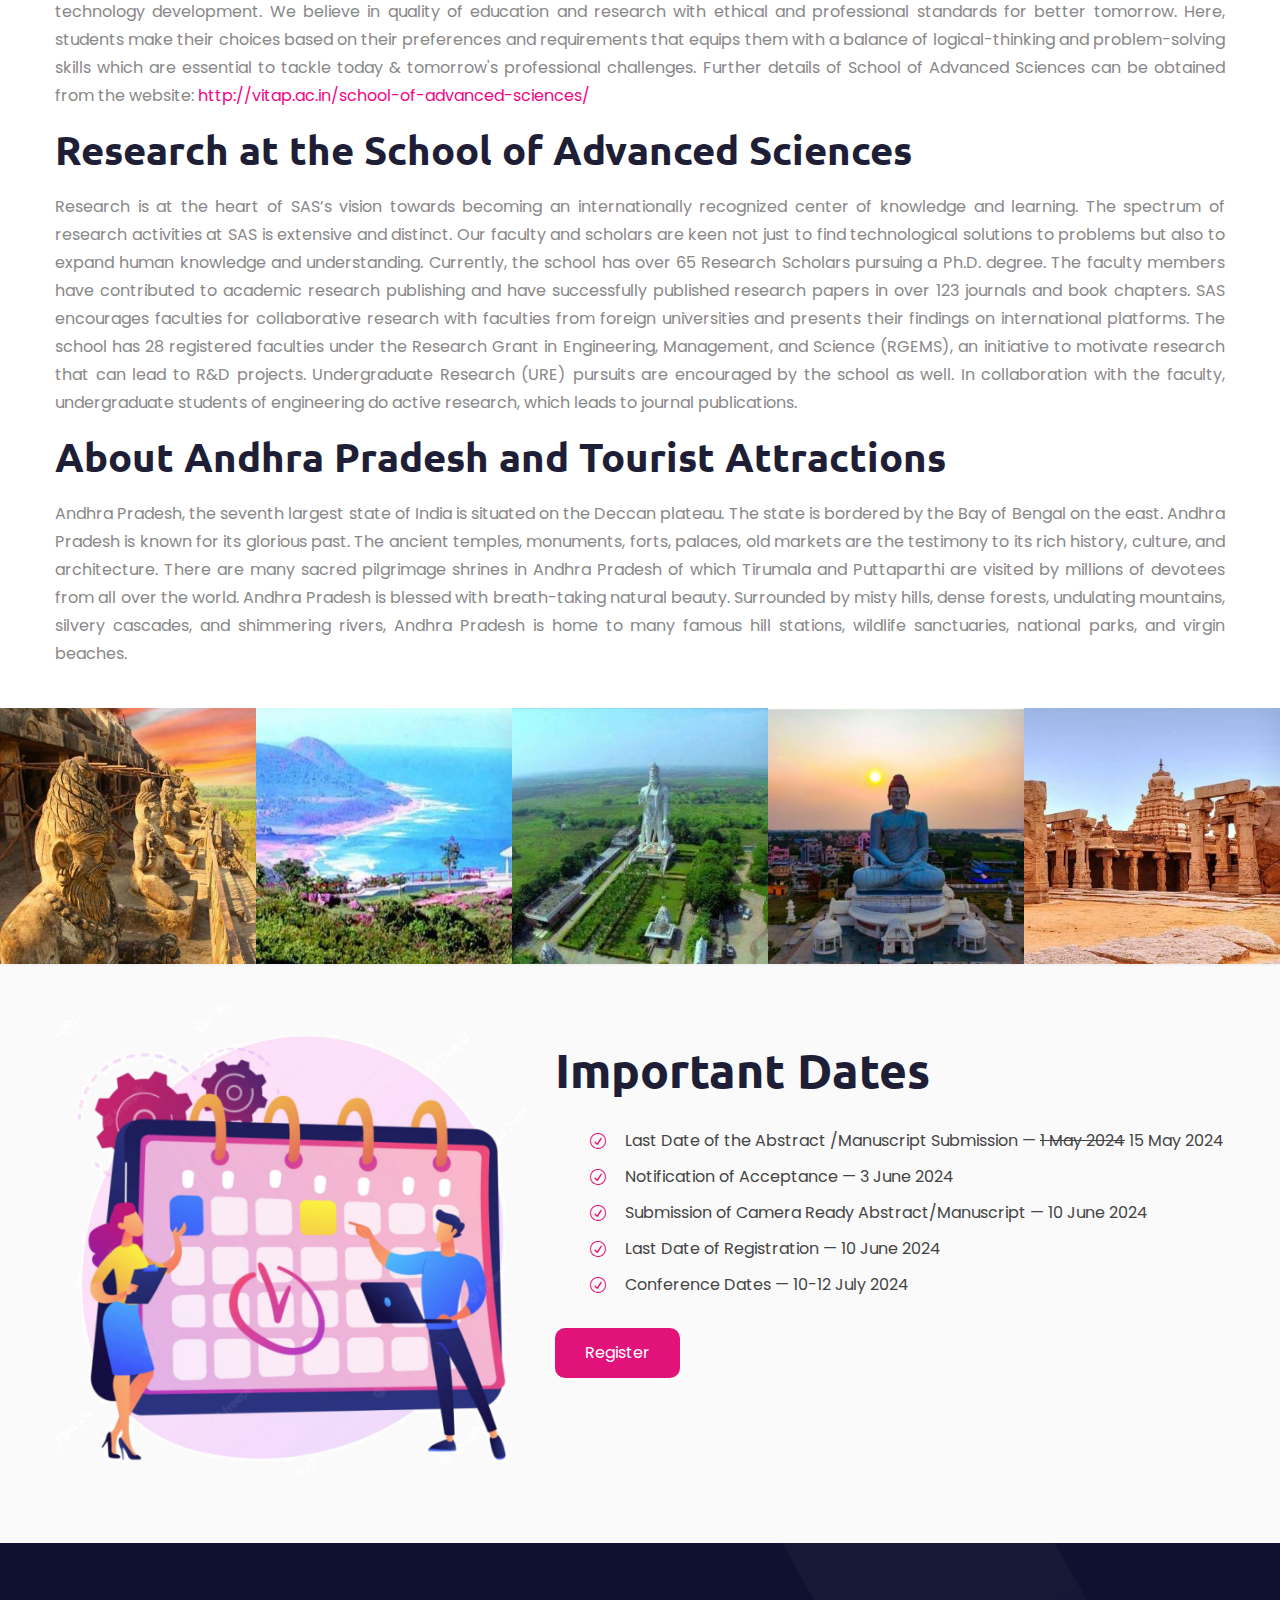
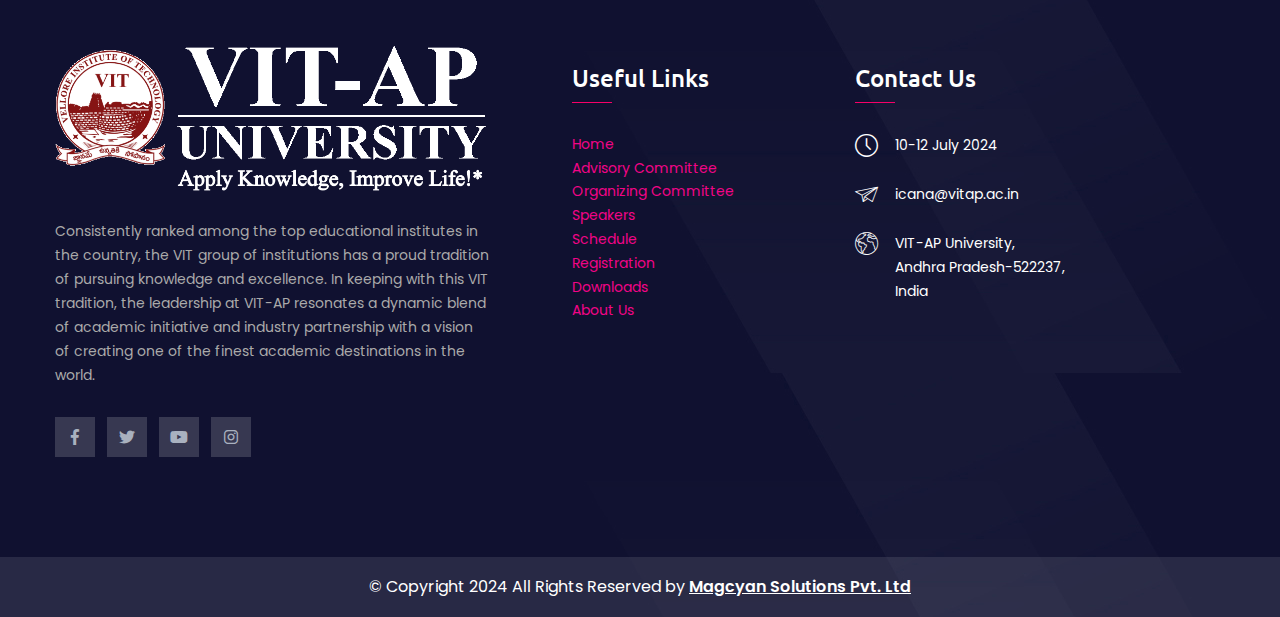
==== commit 17294f14: "15 May" ====
--- a/about.html
+++ b/about.html
@@ -6,7 +6,7 @@
 <!-- Mirrored from expert-themes.com/html/eventrox/about-us.html by HTTrack Website Copier/3.x [XR&CO'2014], Wed, 04 May 2024 09:57:16 GMT -->
 
 
-<!-- Mirrored from ICANA2024.com/about.html by HTTrack Website Copier/3.x [XR&CO'2014], Wed, 11 May 2024 04:47:36 GMT -->
+<!-- Mirrored from ICANA2024.com/about.html by HTTrack Website Copier/3.x [XR&CO'2014], Wed, 1<s>1 May 2024</s>  15 May 2024 04:47:36 GMT -->
 
 <head>
 
@@ -562,7 +562,7 @@
 
                             <ul class="list-style-one">
 
-                                <li>Last Date of the Abstract /Manuscript Submission — 1 May 2024</li>
+                                <li>Last Date of the Abstract /Manuscript Submission — <s>1 May 2024</s>  15 May 2024</li>
 
                                 <li>Notification of Acceptance — 3 June 2024</li>
 
@@ -913,6 +913,6 @@
 <!-- Mirrored from expert-themes.com/html/eventrox/about-us.html by HTTrack Website Copier/3.x [XR&CO'2014], Wed, 04 May 2024 09:57:17 GMT -->
 
 
-<!-- Mirrored from ICANA2024.com/about.html by HTTrack Website Copier/3.x [XR&CO'2014], Wed, 11 May 2024 04:47:37 GMT -->
+<!-- Mirrored from ICANA2024.com/about.html by HTTrack Website Copier/3.x [XR&CO'2014], Wed, 1<s>1 May 2024</s>  15 May 2024 04:47:37 GMT -->
 
 </html>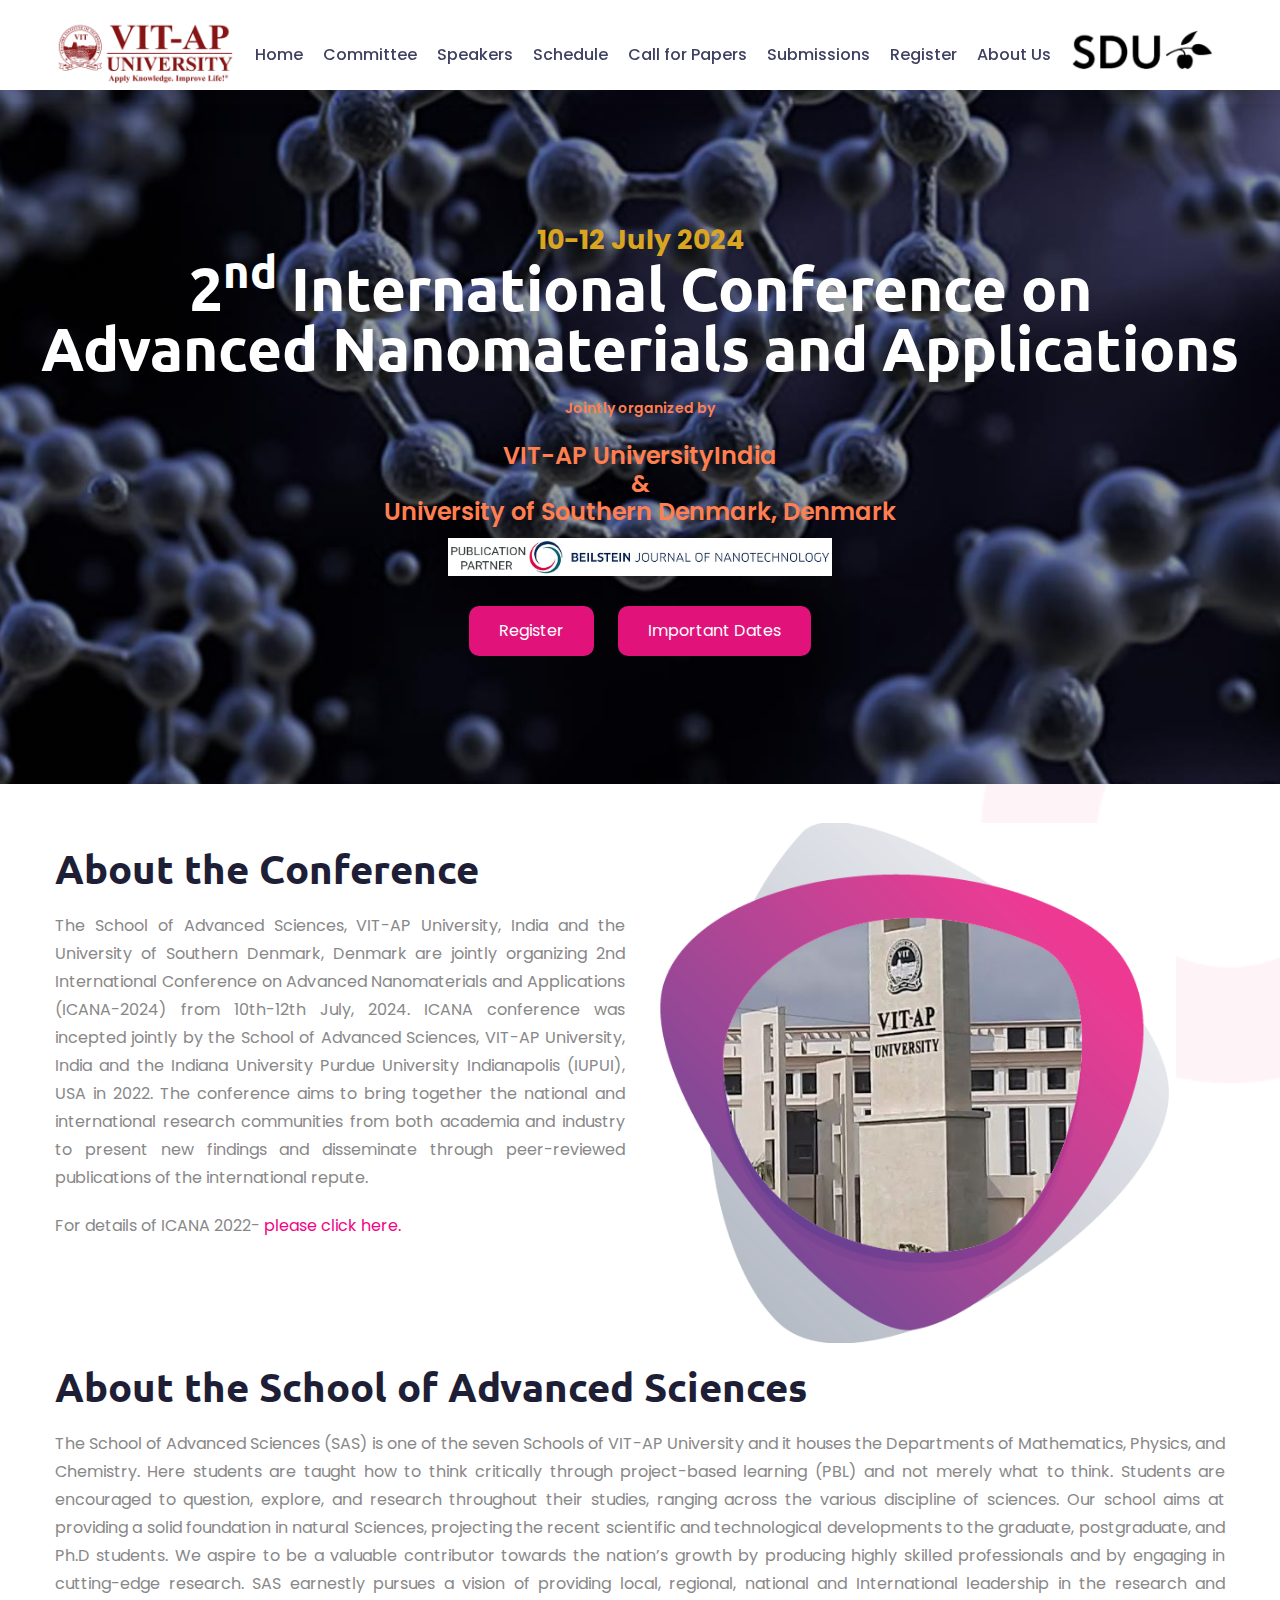
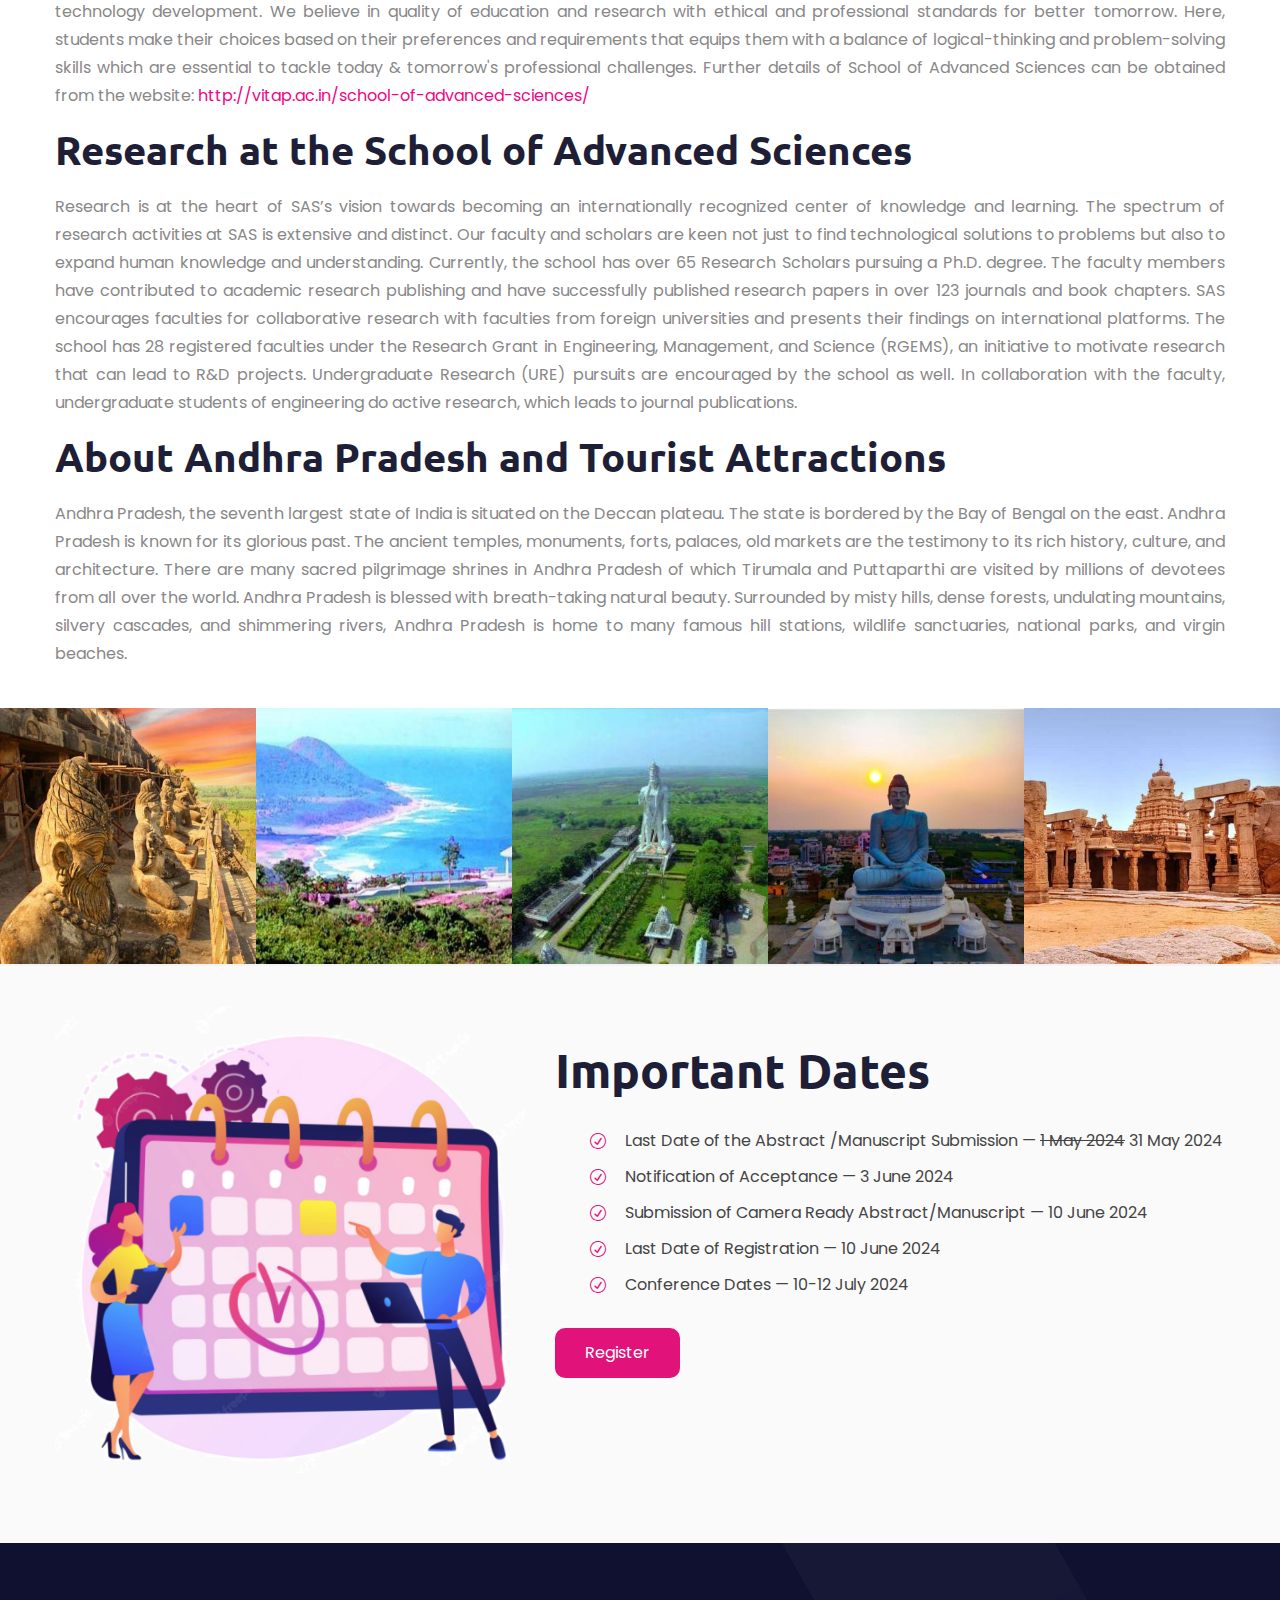
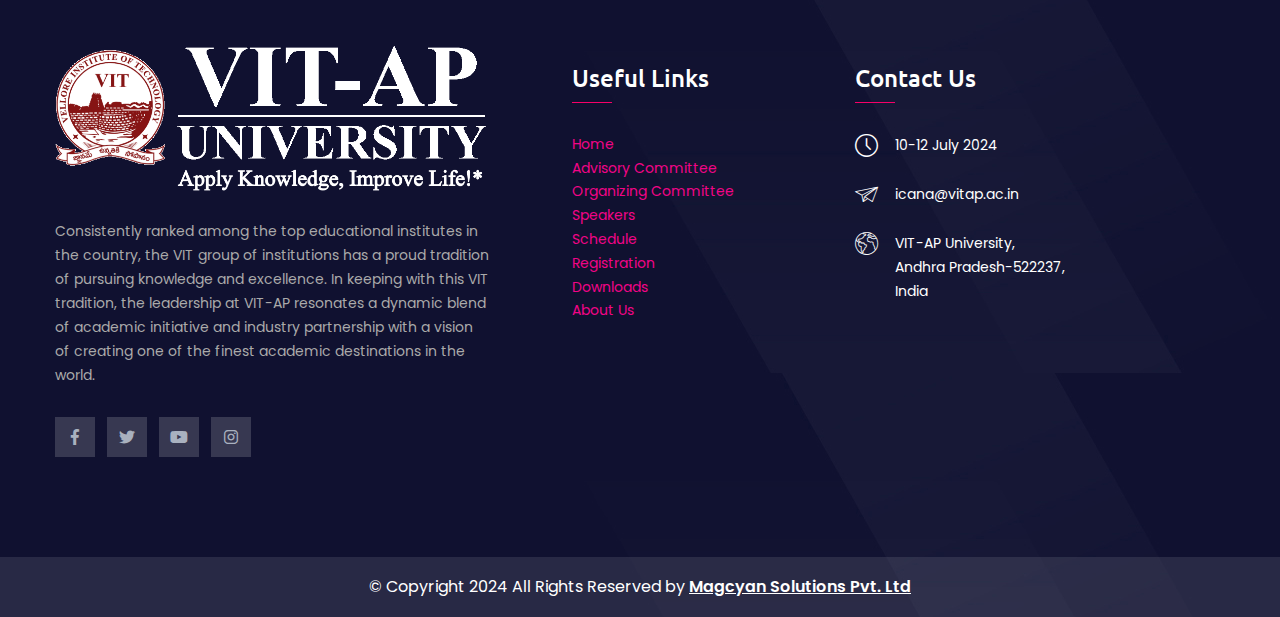
==== commit 791b1eaa: "31 May" ====
--- a/about.html
+++ b/about.html
@@ -6,7 +6,7 @@
 <!-- Mirrored from expert-themes.com/html/eventrox/about-us.html by HTTrack Website Copier/3.x [XR&CO'2014], Wed, 04 May 2024 09:57:16 GMT -->
 
 
-<!-- Mirrored from ICANA2024.com/about.html by HTTrack Website Copier/3.x [XR&CO'2014], Wed, 1<s>1 May 2024</s>  15 May 2024 04:47:36 GMT -->
+<!-- Mirrored from ICANA2024.com/about.html by HTTrack Website Copier/3.x [XR&CO'2014], Wed, 1<s>1 May 2024</s>  31 May 2024 04:47:36 GMT -->
 
 <head>
 
@@ -562,7 +562,7 @@
 
                             <ul class="list-style-one">
 
-                                <li>Last Date of the Abstract /Manuscript Submission — <s>1 May 2024</s>  15 May 2024</li>
+                                <li>Last Date of the Abstract /Manuscript Submission — <s>1 May 2024</s>  31 May 2024</li>
 
                                 <li>Notification of Acceptance — 3 June 2024</li>
 
@@ -691,7 +691,7 @@
 
                                             <li><a href="register.html">Registration</a></li>
 
-                                            <li><a href="files/Brochure_ICANA_2024.pdf" download="Brochure_ICANA_2024"
+                                            <li><a href="files/Brochure_ICANA_2024_updated.pdf" download="Brochure_ICANA_2024"
                                                     target="blank">Downloads</a></li>
 
                                             <li><a href="about.html">About Us</a></li>
@@ -913,6 +913,6 @@
 <!-- Mirrored from expert-themes.com/html/eventrox/about-us.html by HTTrack Website Copier/3.x [XR&CO'2014], Wed, 04 May 2024 09:57:17 GMT -->
 
 
-<!-- Mirrored from ICANA2024.com/about.html by HTTrack Website Copier/3.x [XR&CO'2014], Wed, 1<s>1 May 2024</s>  15 May 2024 04:47:37 GMT -->
+<!-- Mirrored from ICANA2024.com/about.html by HTTrack Website Copier/3.x [XR&CO'2014], Wed, 1<s>1 May 2024</s>  31 May 2024 04:47:37 GMT -->
 
 </html>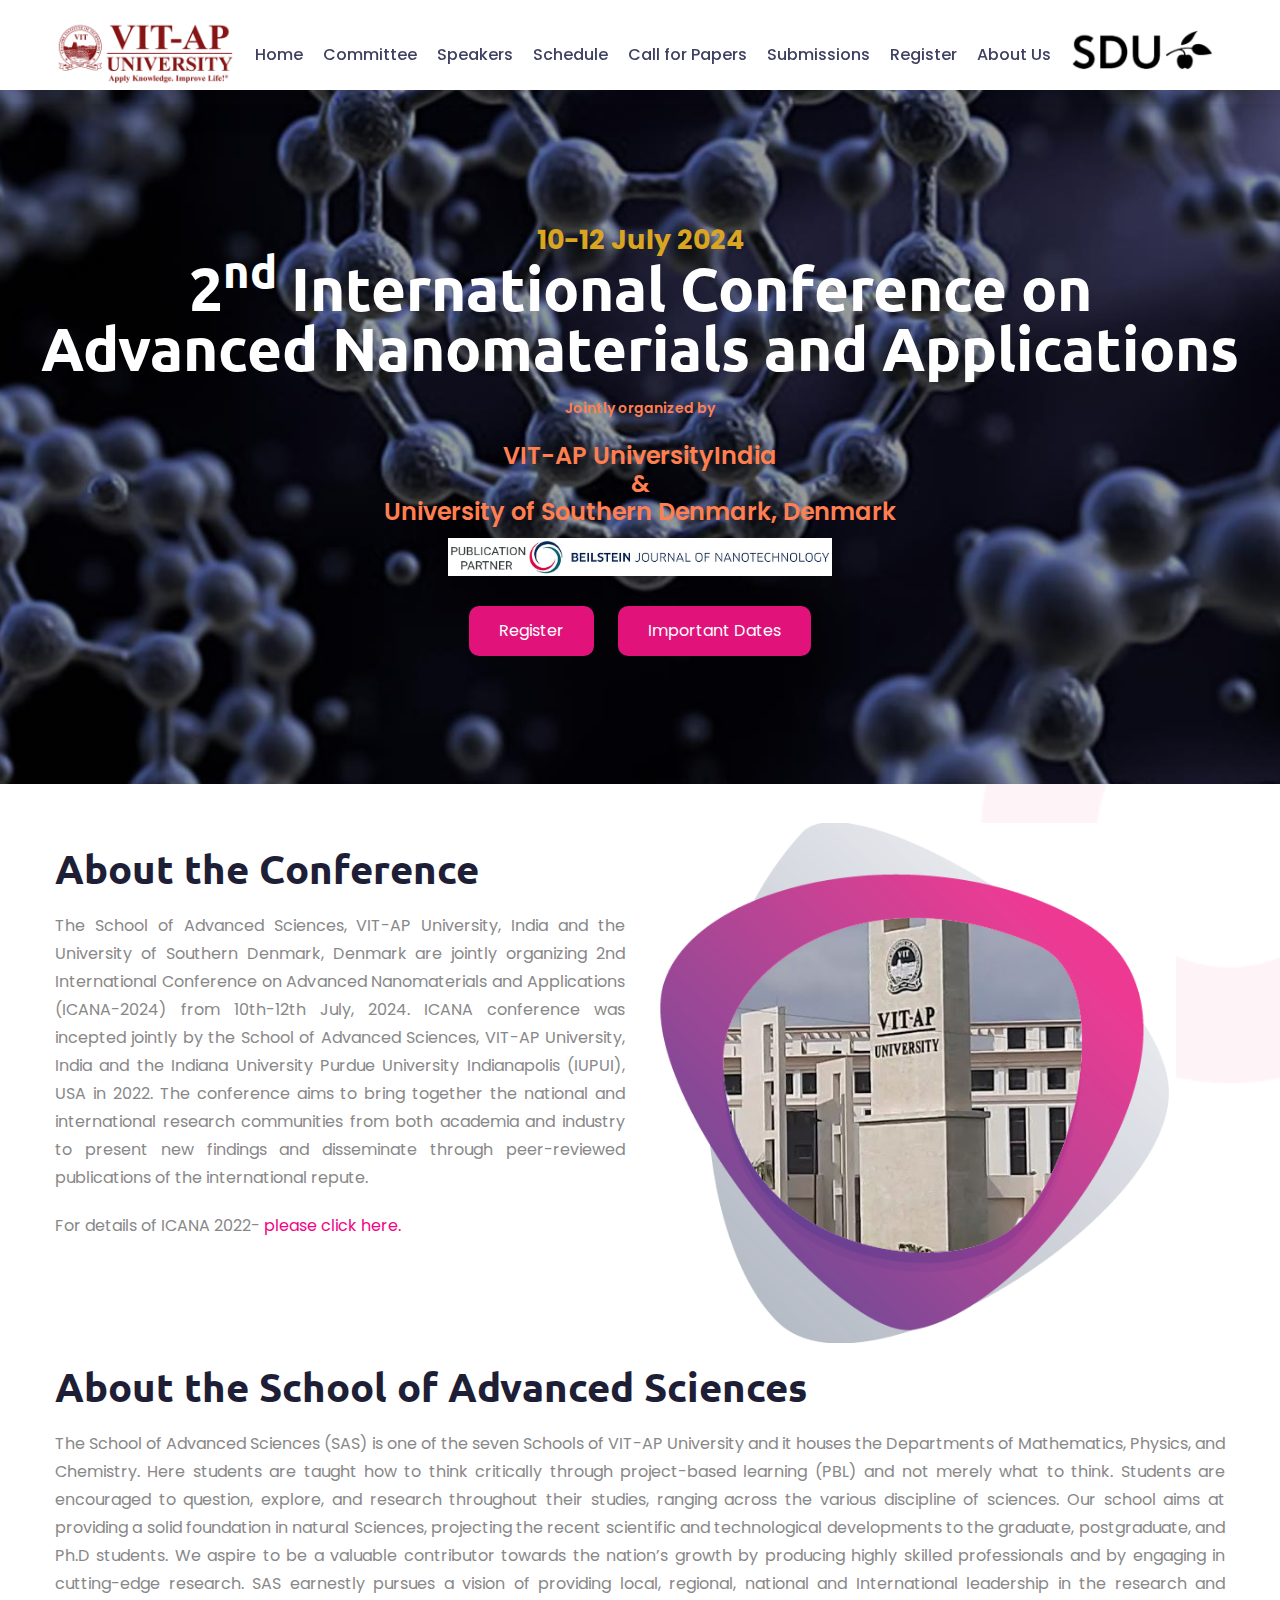
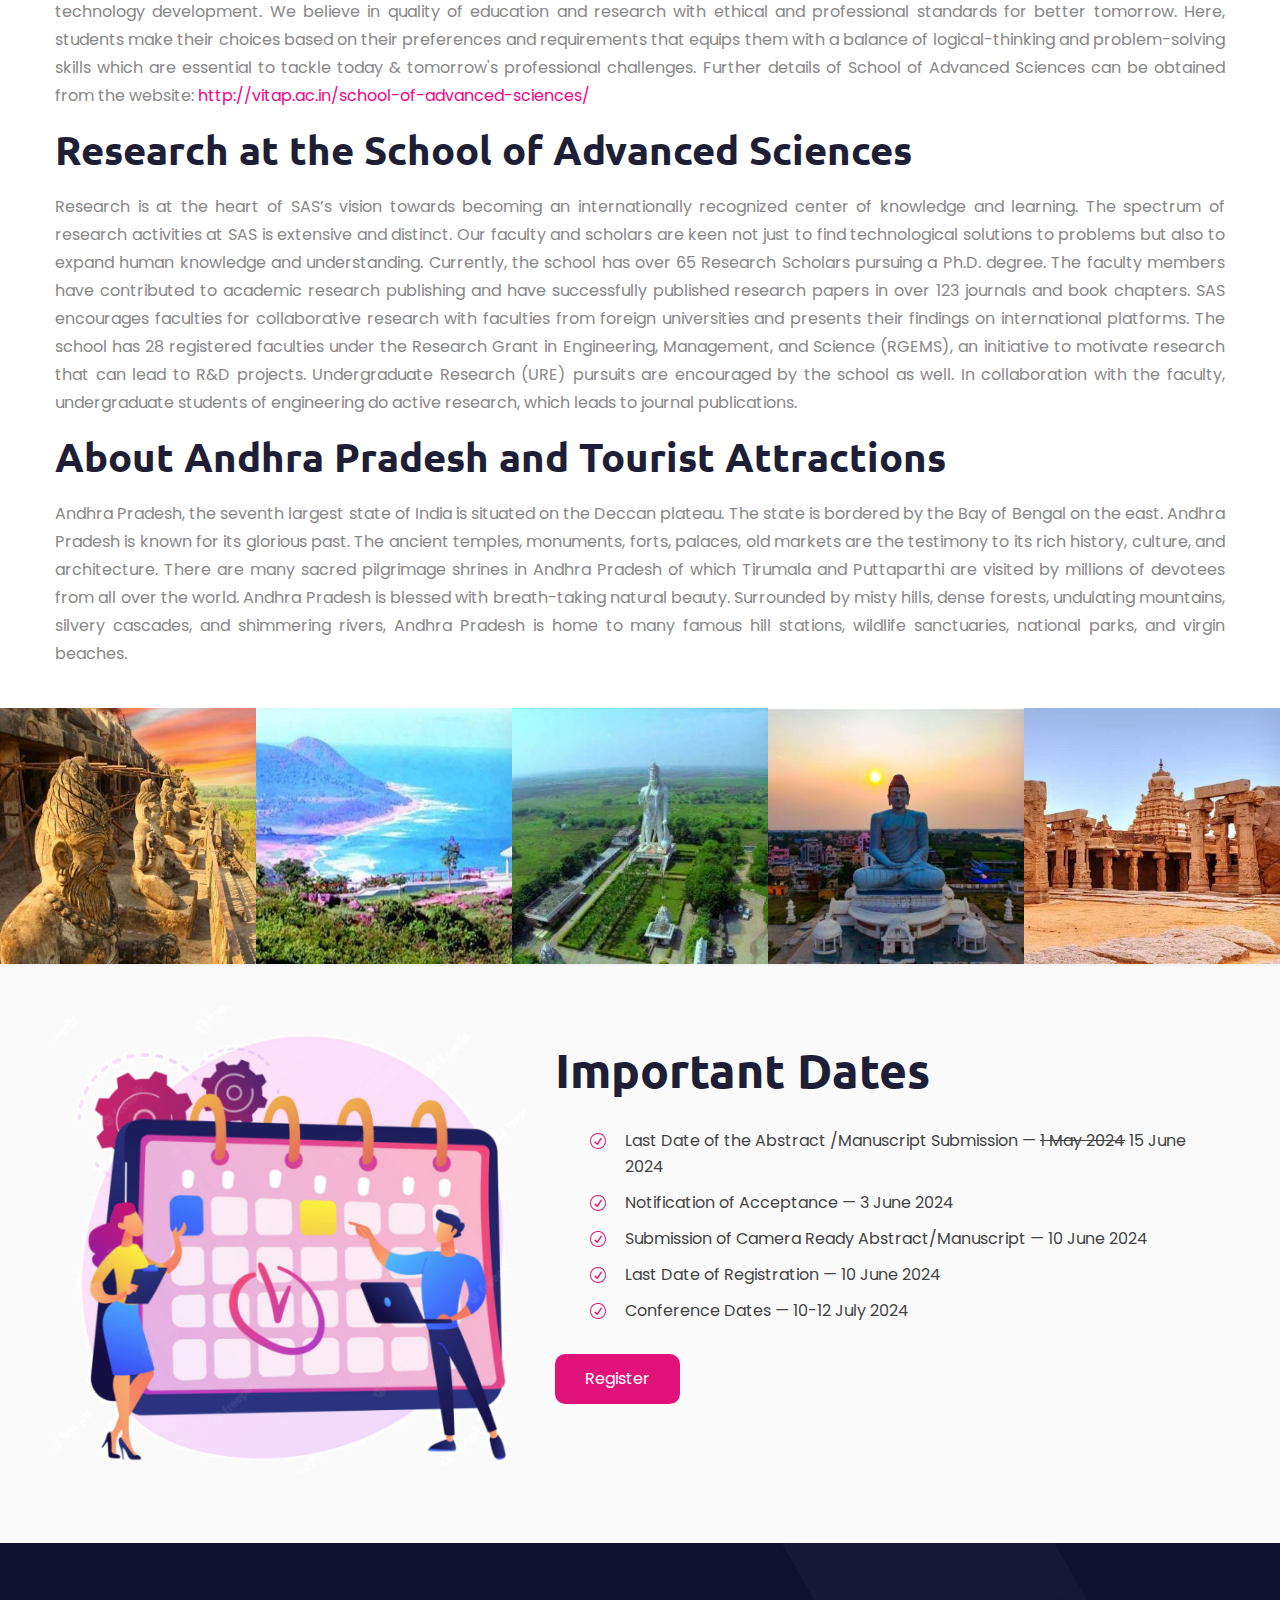
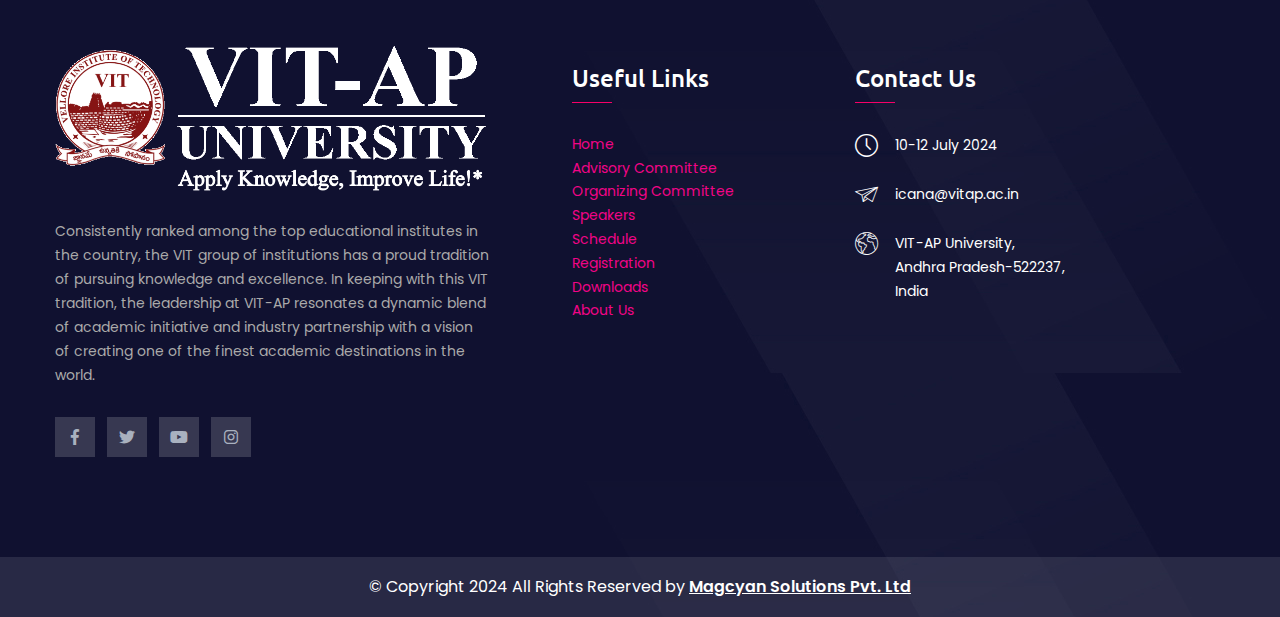
==== commit c12ecbdb: "15 June" ====
--- a/about.html
+++ b/about.html
@@ -6,7 +6,7 @@
 <!-- Mirrored from expert-themes.com/html/eventrox/about-us.html by HTTrack Website Copier/3.x [XR&CO'2014], Wed, 04 May 2024 09:57:16 GMT -->
 
 
-<!-- Mirrored from ICANA2024.com/about.html by HTTrack Website Copier/3.x [XR&CO'2014], Wed, 1<s>1 May 2024</s>  31 May 2024 04:47:36 GMT -->
+<!-- Mirrored from ICANA2024.com/about.html by HTTrack Website Copier/3.x [XR&CO'2014], Wed, 1<s>1 May 2024</s>  15 June 2024 04:47:36 GMT -->
 
 <head>
 
@@ -562,7 +562,7 @@
 
                             <ul class="list-style-one">
 
-                                <li>Last Date of the Abstract /Manuscript Submission — <s>1 May 2024</s>  31 May 2024</li>
+                                <li>Last Date of the Abstract /Manuscript Submission — <s>1 May 2024</s>  15 June 2024</li>
 
                                 <li>Notification of Acceptance — 3 June 2024</li>
 
@@ -913,6 +913,6 @@
 <!-- Mirrored from expert-themes.com/html/eventrox/about-us.html by HTTrack Website Copier/3.x [XR&CO'2014], Wed, 04 May 2024 09:57:17 GMT -->
 
 
-<!-- Mirrored from ICANA2024.com/about.html by HTTrack Website Copier/3.x [XR&CO'2014], Wed, 1<s>1 May 2024</s>  31 May 2024 04:47:37 GMT -->
+<!-- Mirrored from ICANA2024.com/about.html by HTTrack Website Copier/3.x [XR&CO'2014], Wed, 1<s>1 May 2024</s>  15 June 2024 04:47:37 GMT -->
 
 </html>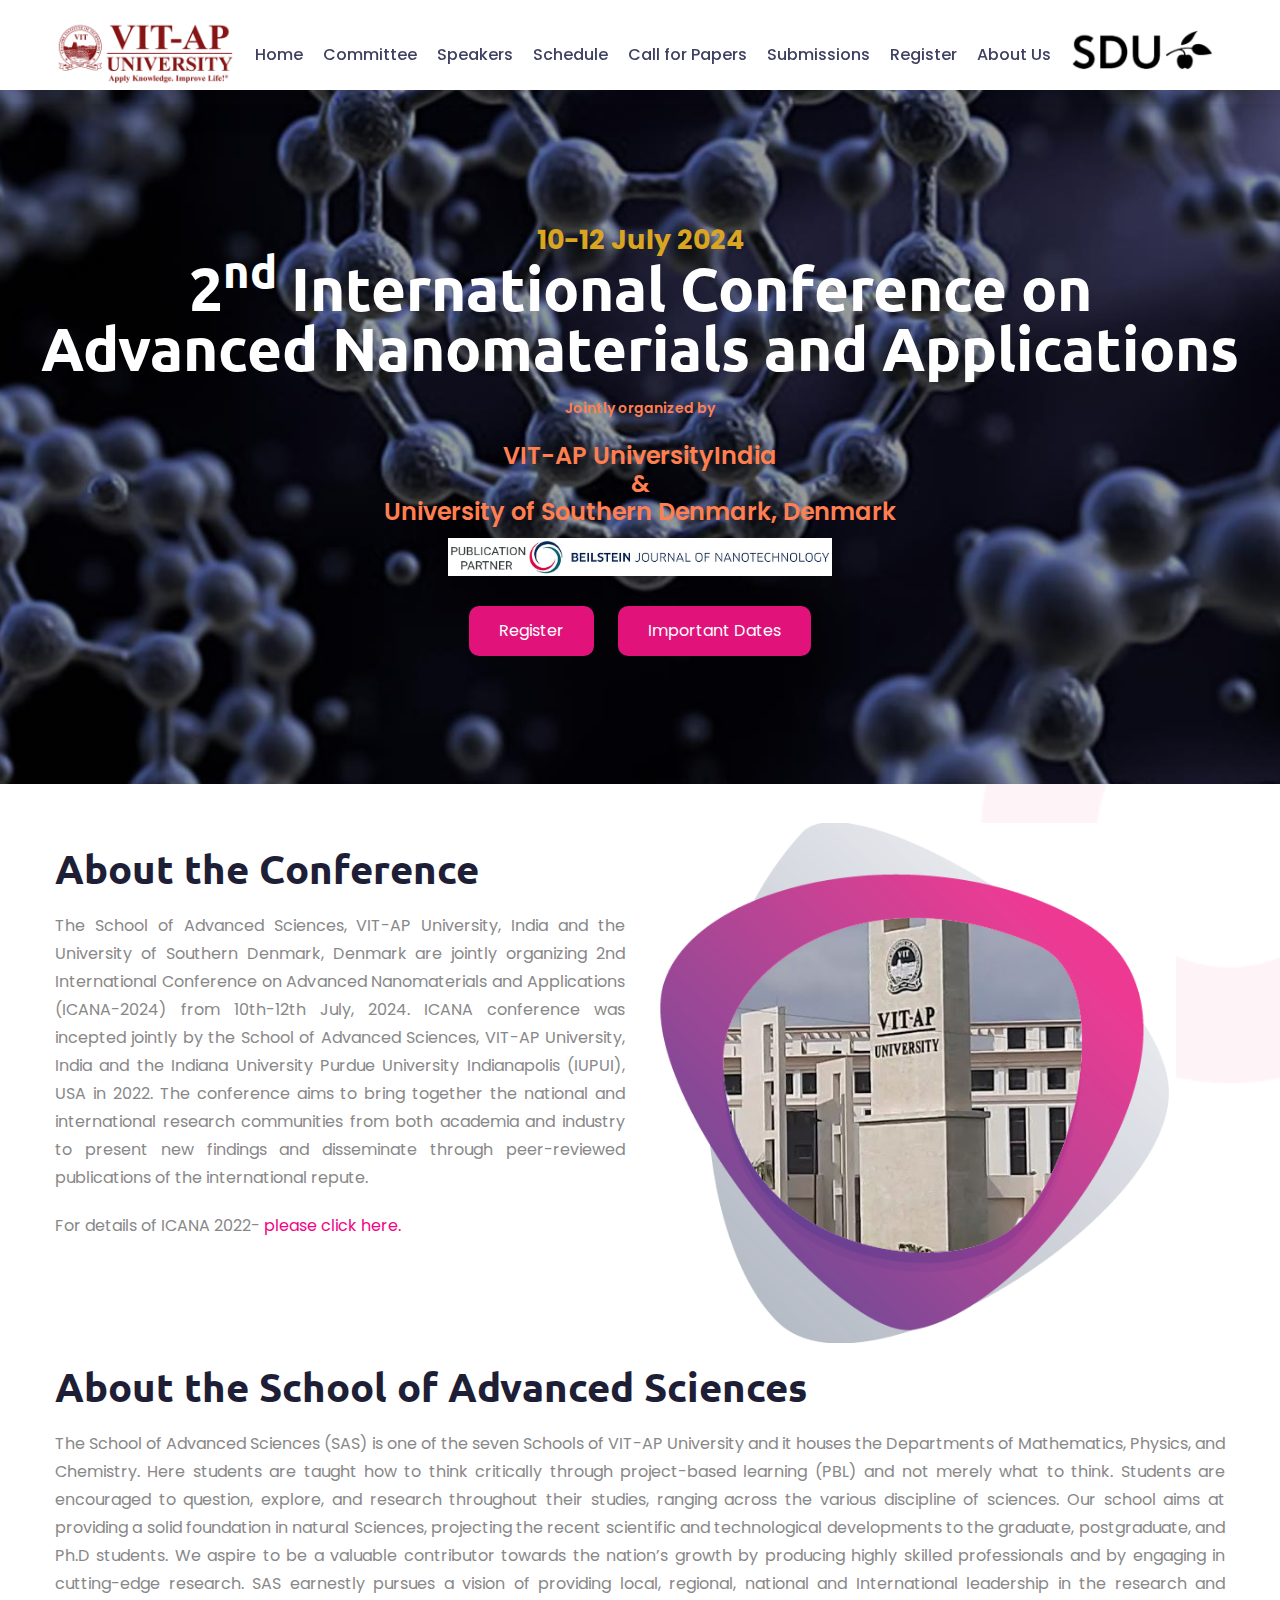
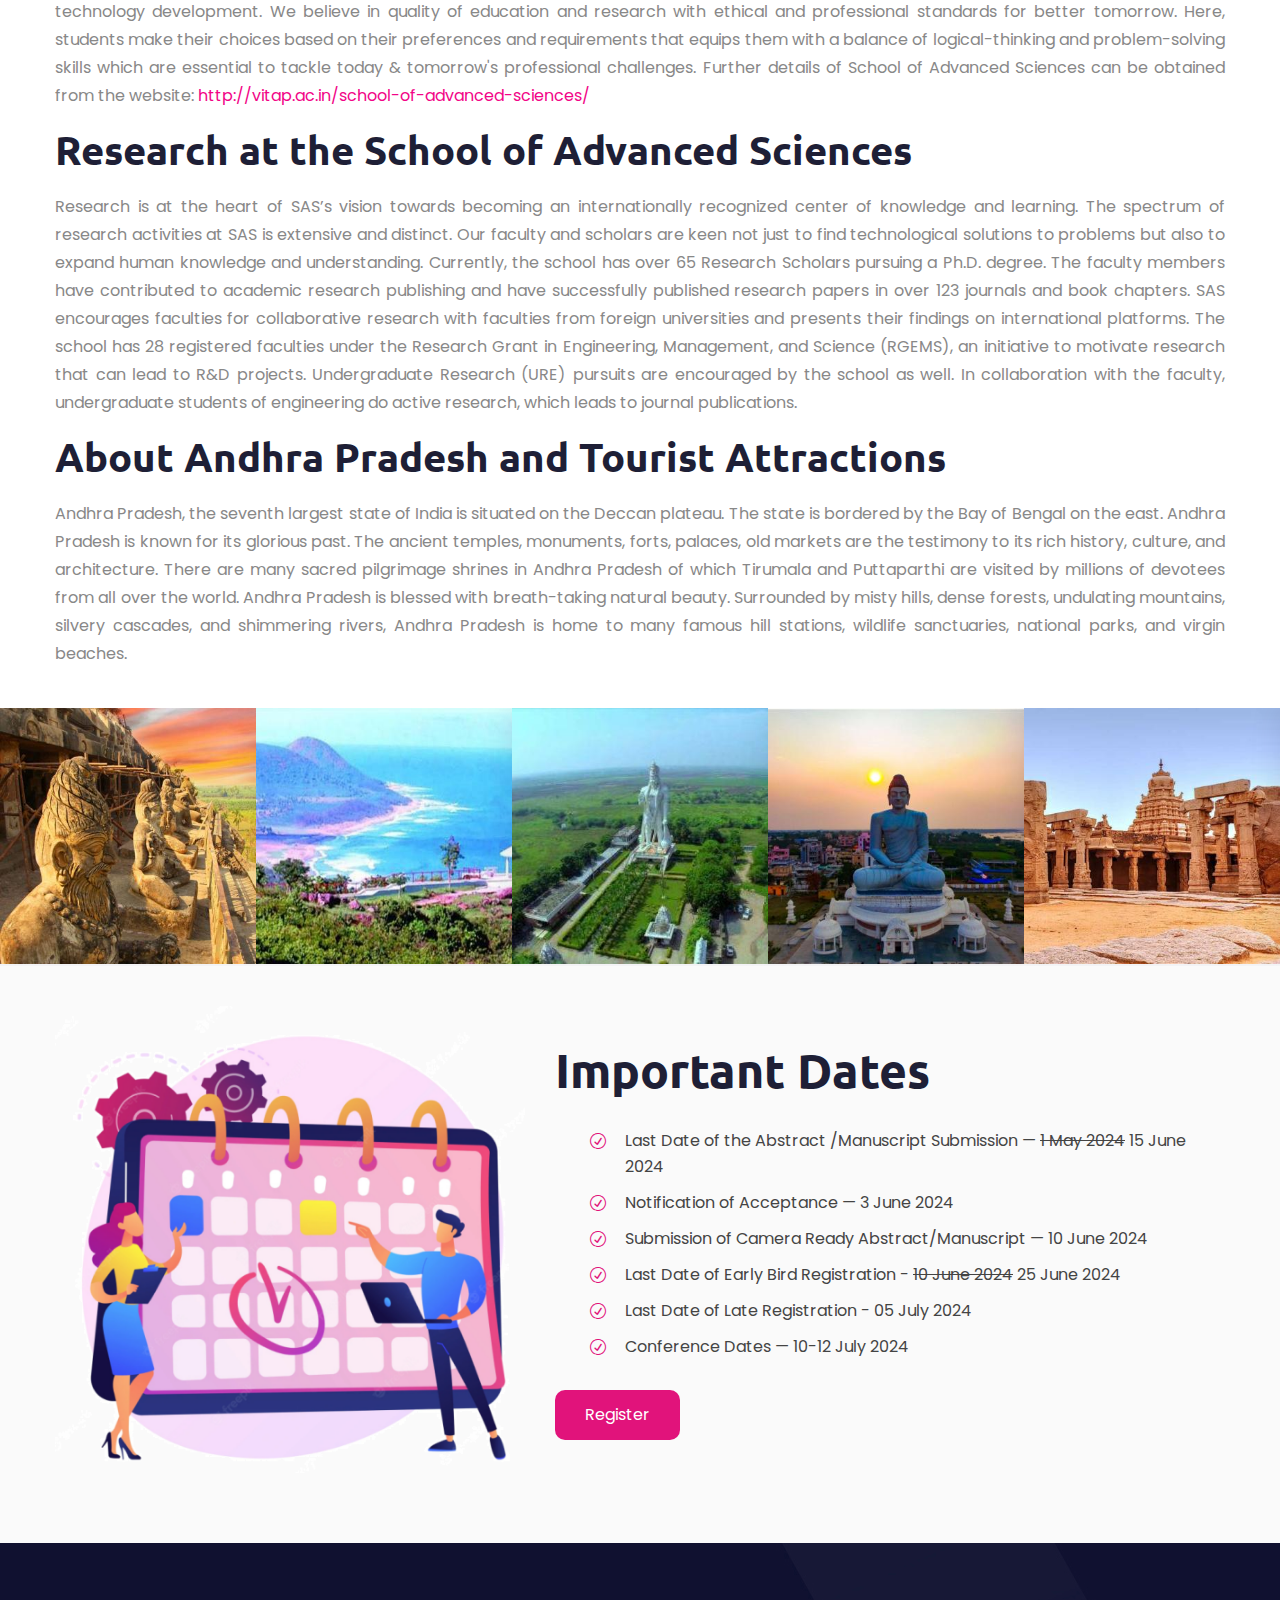
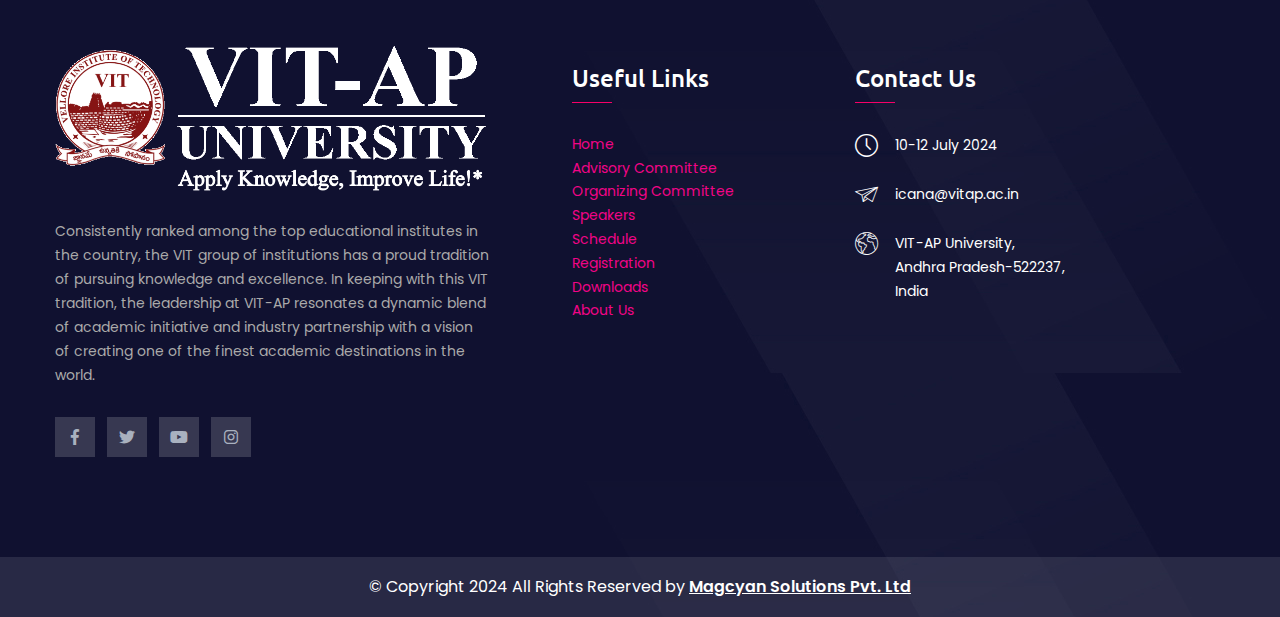
==== commit 5d9706de: "late reg" ====
--- a/about.html
+++ b/about.html
@@ -568,7 +568,8 @@
 
                                 <li>Submission of Camera Ready Abstract/Manuscript — 10 June 2024</li>
 
-                                <li>Last Date of Registration — 10 June 2024</li>
+                                <li>Last Date of Early Bird Registration - <s>10 June 2024</s> 25 June 2024</li>
+<li>Last Date of Late Registration - 05 July 2024</li>
 
                                 <li>Conference Dates — 10-12 July 2024</li>
                             </ul>
